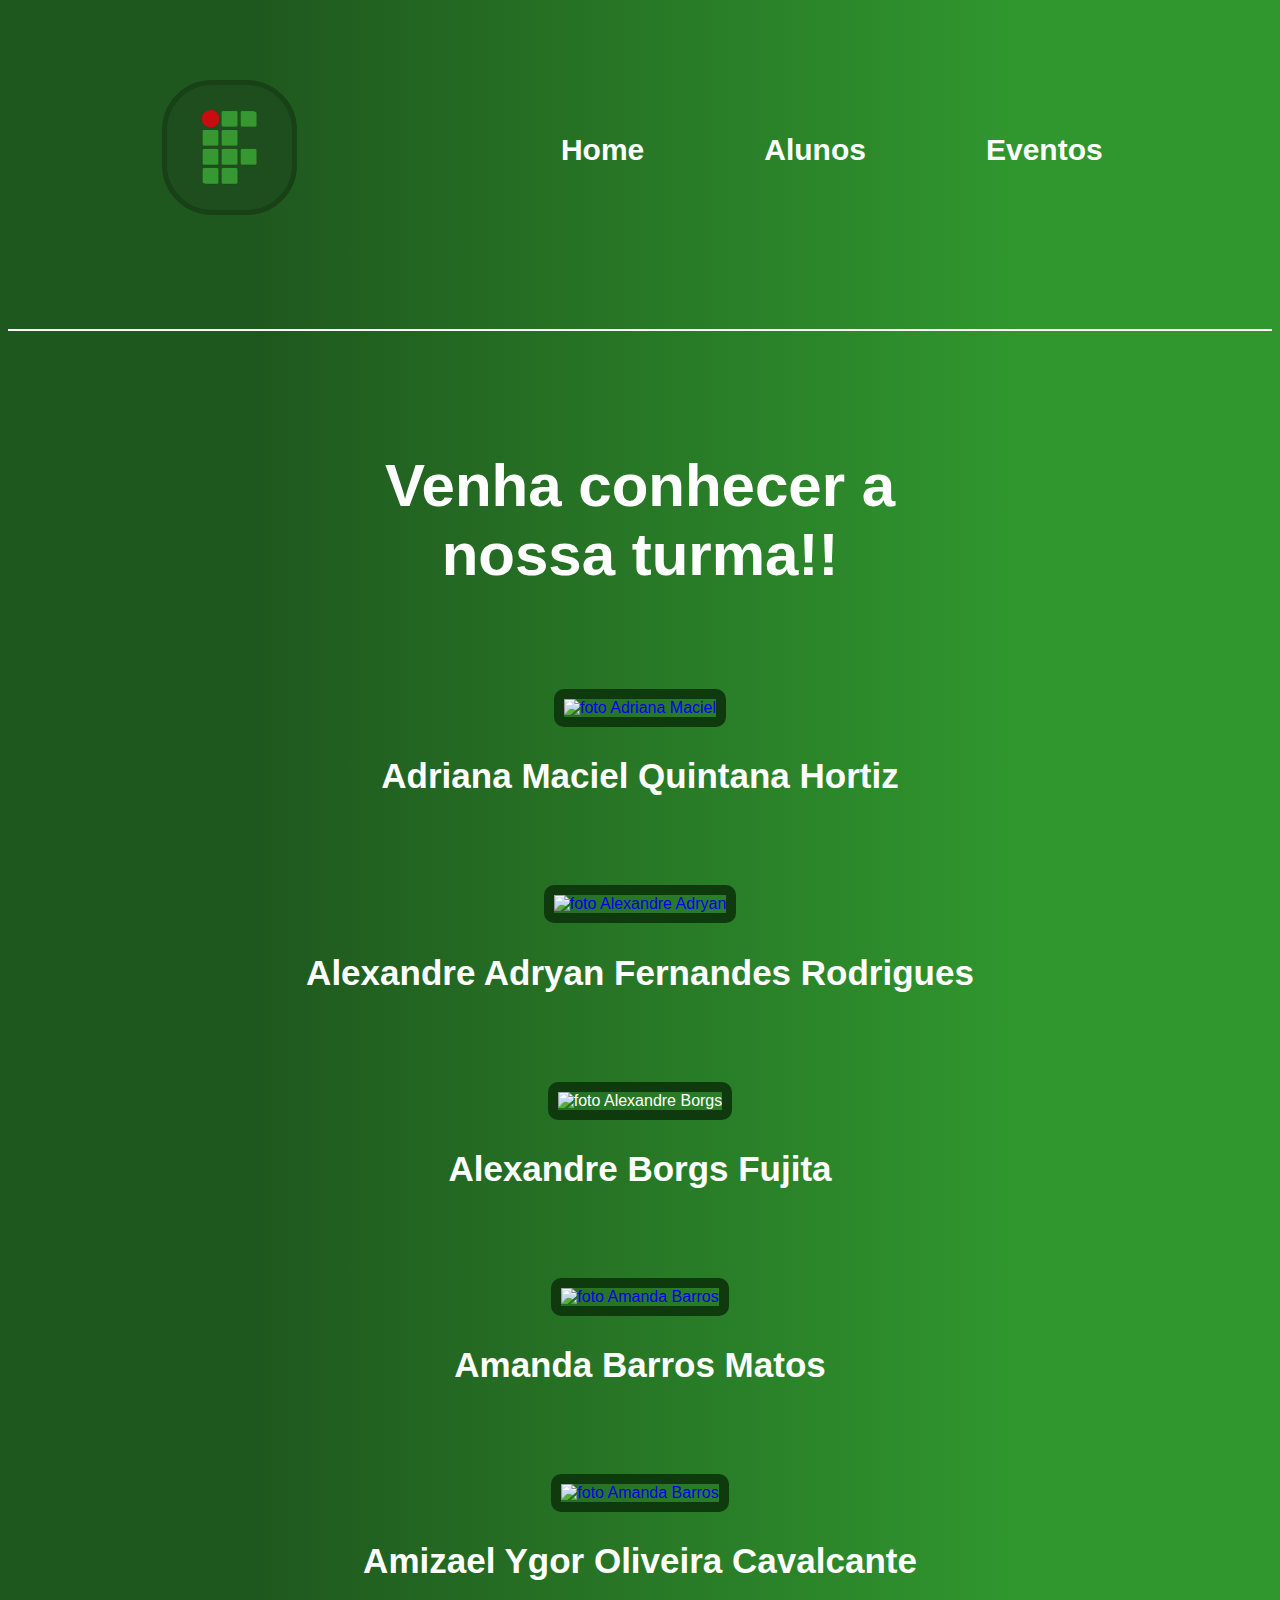
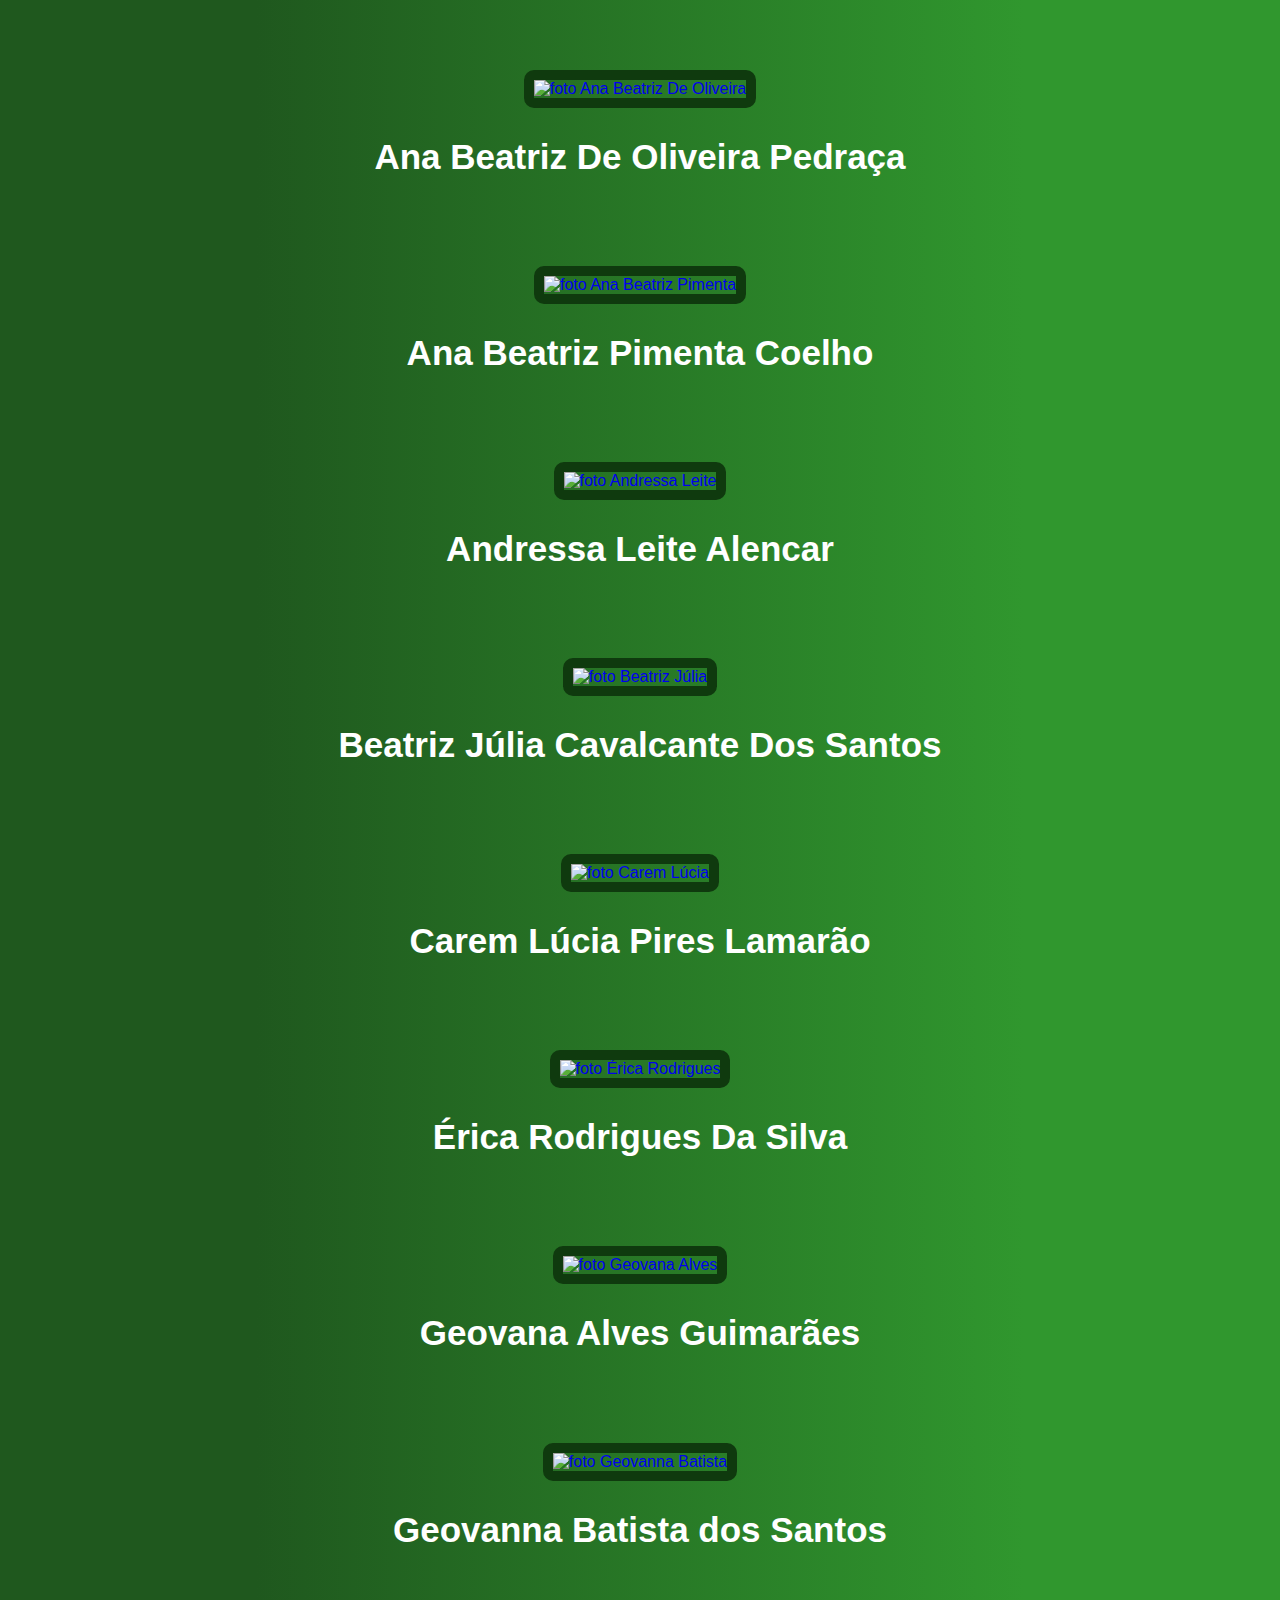
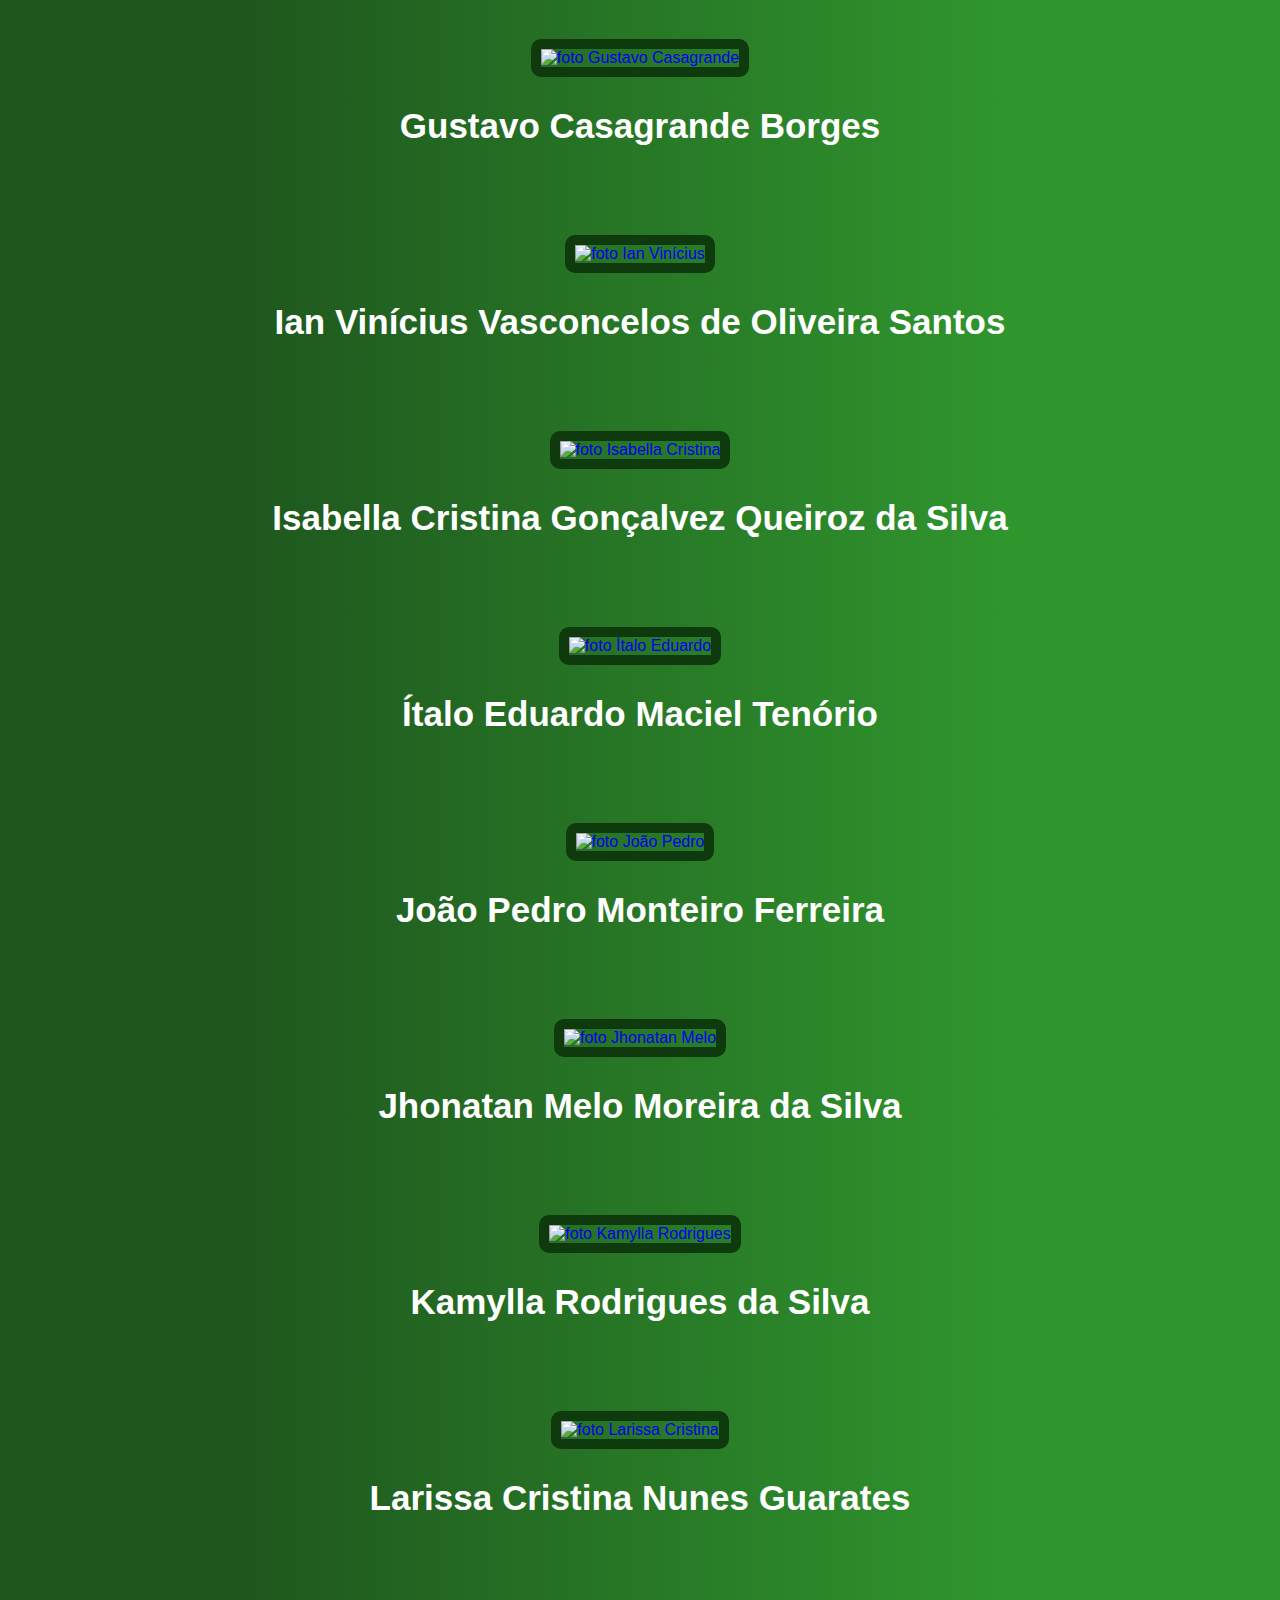
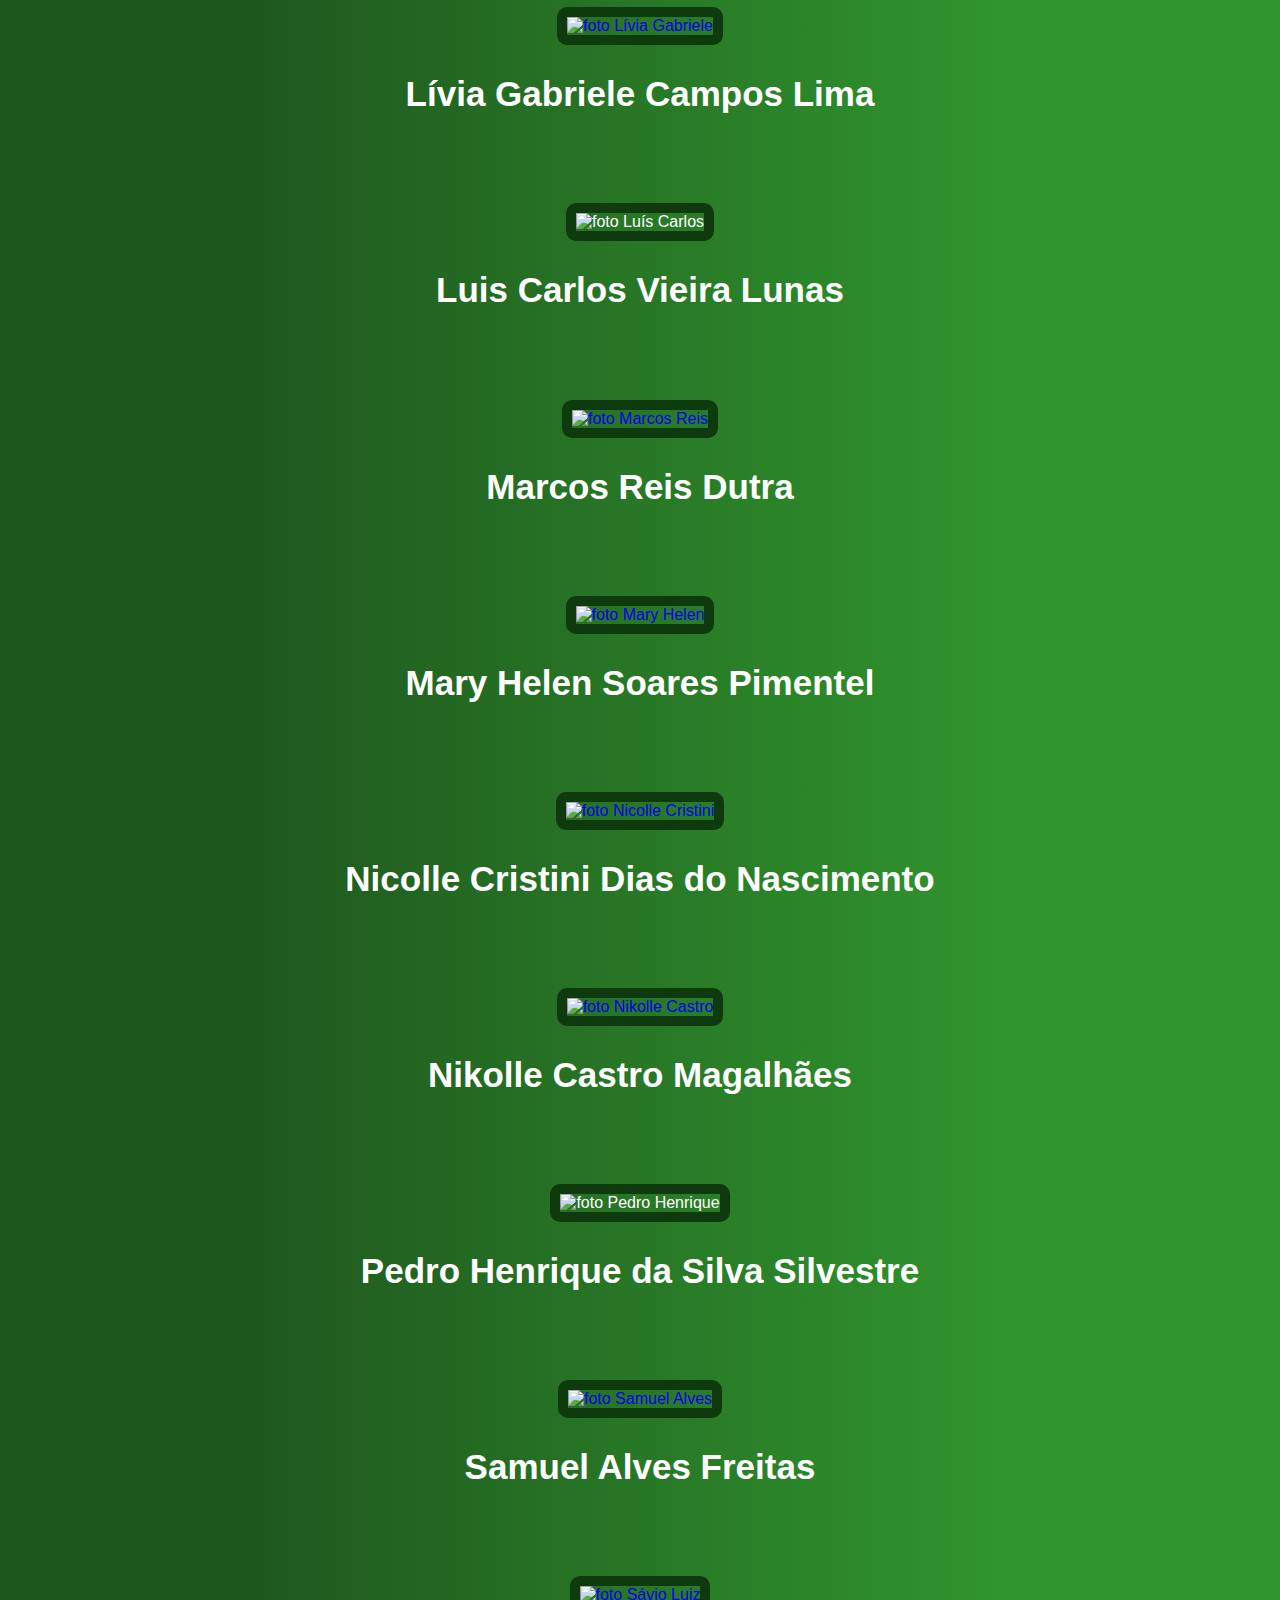
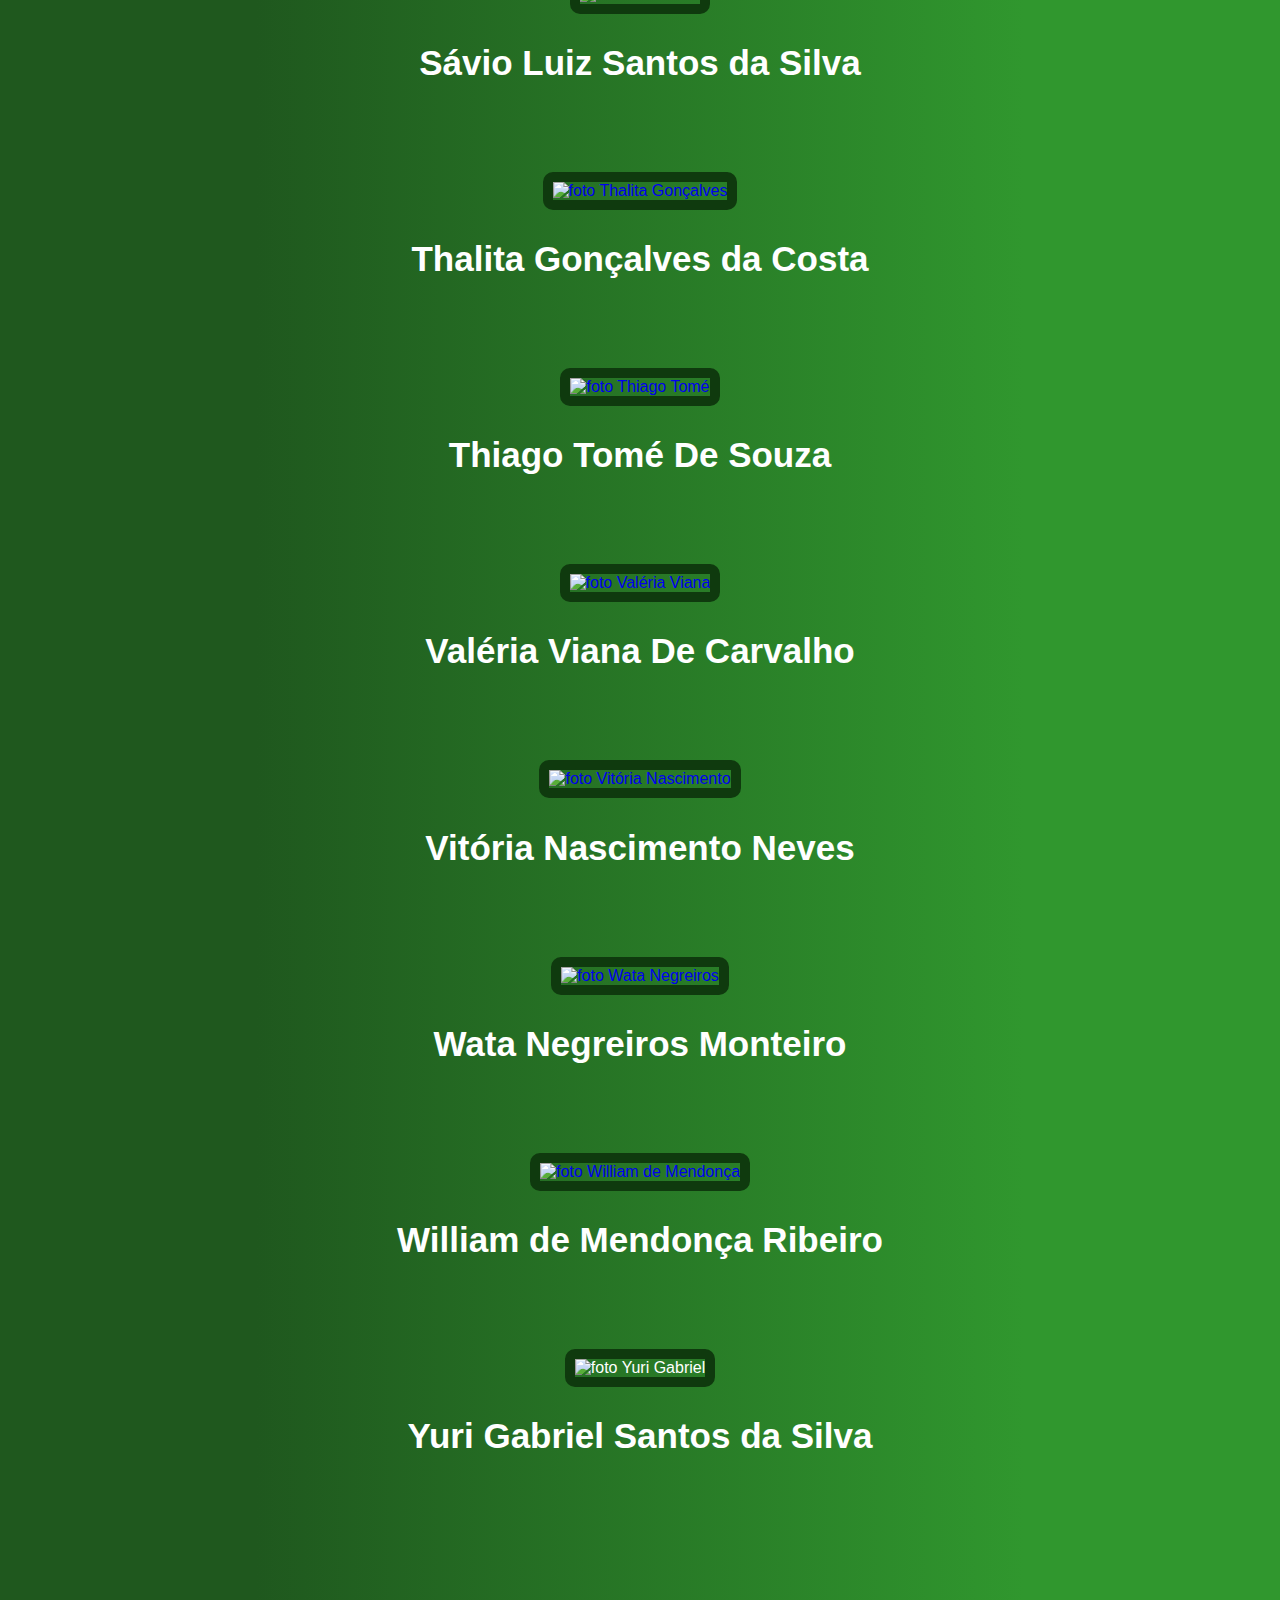
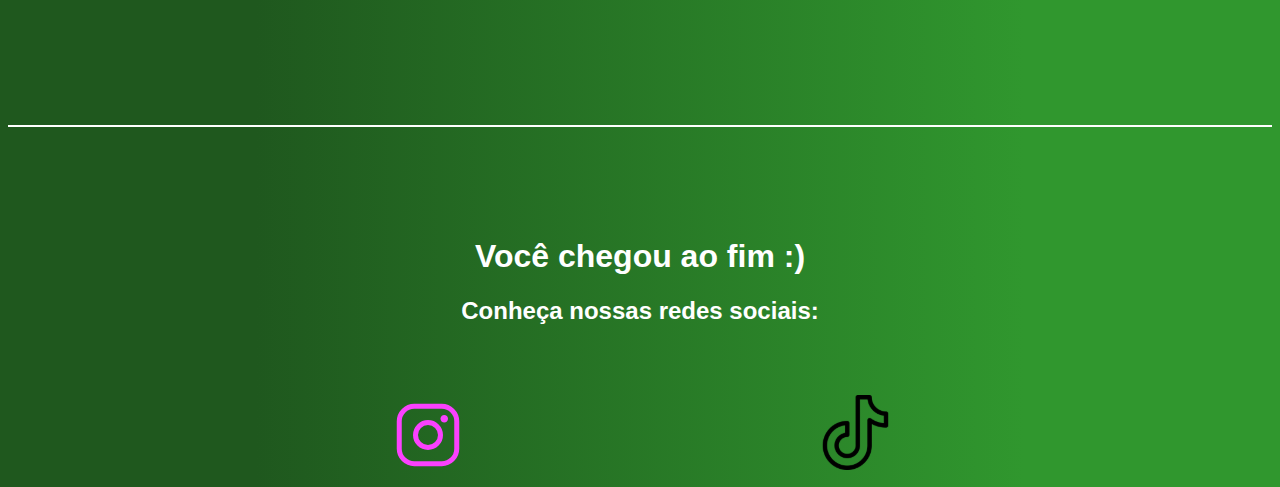
==== pages/alunos/indexAlunos.html @ fbf47bd4 "Alterado localização dos arquivos dos eventos" ====
<!DOCTYPE html>
<html lang="pt-BR">
<head>
    <meta charset="UTF-8">
    <meta name="viewport" content="width=device-width, initial-scale=1.0">
    <meta name="description" content="Sala de informática vespertino, criada em 2021">
    <title>2021 - INFORMÁTICA VESPERTINO</title>
    <link rel="stylesheet" type="text/css" href="styleAlunos.css">
</head>
<body>

<!-- C A B E Ç A L H O -->
<header class="cabecalho">
    <a href="../../index.html"> <img class="cabecalho-imagem" src="./ifrologo.svg" alt="IFRO logo"> </a>

    <nav class="cabecalho-menu">
        <a class="cabecalho-menu-item" href="../../index.html">Home</a>
        <a class="cabecalho-menu-item" href="indexAlunos.html">Alunos</a>
        <a class="cabecalho-menu-item" href="../eventos/indexEventos.html">Eventos</a>
    </nav>
</header>

<!-- C O N T E Ú D O   -->
<main class="conteudo">
    <h1 class="conteudo-titulo">Venha conhecer a<br>nossa turma!!</h1>

    <section class="conteudo-alunos">
        <!-- ADRIANA -->
        <div class="conteudo-pessoas">
            <a href="https://www.instagram.com/adriana.maciel__/" target="_blank">
                <img class="conteudo-pessoas-foto" src="https://pps.whatsapp.net/v/t61.24694-24/302581265_124108187056746_438074132429720348_n.jpg?ccb=11-4&oh=01_AVyW19W7RVUiL4VSdI5zCADUBEAph8QJ5CAD-jfyoTj64Q&oe=63357DC2" alt="foto Adriana Maciel">
            </a>
            <h2 class="conteudo-pessoas-nome">Adriana Maciel Quintana Hortiz</h2>
        </div>
        <!-- ADRYAN -->
        <div class="conteudo-pessoas">
            <a href="https://www.instagram.com/aquarynx/" target="_blank">
                <img class="conteudo-pessoas-foto" src="https://pps.whatsapp.net/v/t61.24694-24/289998438_178373941235230_4603224355822567530_n.jpg?ccb=11-4&oh=01_AVxcs7IcFV6an98tbeZlyU8rB-egpuUx9YN-RYEwYeZHCw&oe=6334B846" alt="foto Alexandre Adryan">
            </a>
            <h2 class="conteudo-pessoas-nome">Alexandre Adryan Fernandes Rodrigues</h2>
        </div>
        <!-- ALEXANDRE -->
        <div class="conteudo-pessoas">
            <img class="conteudo-pessoas-foto" src="https://th.bing.com/th/id/R.d6cc5681b275a8f9afc6de9153e48ff6?rik=8BBCT0WxUlkzOQ&riu=http%3a%2f%2fin03.hostcontrol.com%2fresources%2f0bc96a6dd6bb4a%2f472cec2299.JPEG&ehk=ubuoP3xpEoXeEJIMElkAkcbZRZkczfIXvM4GaV4hJjo%3d&risl=&pid=ImgRaw&r=0" alt="foto Alexandre Borgs">
            <h2 class="conteudo-pessoas-nome">Alexandre Borgs Fujita</h2>
        </div>
        <!-- AMANDA -->
        <div class="conteudo-pessoas">
            <a href="https://www.instagram.com/amandamatosb/" target="_blank">
                <img class="conteudo-pessoas-foto" src="https://th.bing.com/th/id/R.d6cc5681b275a8f9afc6de9153e48ff6?rik=8BBCT0WxUlkzOQ&riu=http%3a%2f%2fin03.hostcontrol.com%2fresources%2f0bc96a6dd6bb4a%2f472cec2299.JPEG&ehk=ubuoP3xpEoXeEJIMElkAkcbZRZkczfIXvM4GaV4hJjo%3d&risl=&pid=ImgRaw&r=0" alt="foto Amanda Barros">
            </a>
            <h2 class="conteudo-pessoas-nome">Amanda Barros Matos</h2>
        </div>
        <!-- AMIZAEL -->
        <div class="conteudo-pessoas">
            <a href="https://www.instagram.com/amizael_ygor/" target="_blank">
                <img class="conteudo-pessoas-foto" src="https://pps.whatsapp.net/v/t61.24694-24/300058955_1257473195088782_1829130351041637567_n.jpg?ccb=11-4&oh=01_AVzy5KOtLXLOoOtjmJsabHz1M-PP9rQJp5h_8MLUrzI5sQ&oe=63346B8B" alt="foto Amanda Barros">
            </a>
            <h2 class="conteudo-pessoas-nome">Amizael Ygor Oliveira Cavalcante</h2>
        </div>
        <!-- BEATRIZ OLIVEIRA -->
        <div class="conteudo-pessoas">
            <a href="https://www.instagram.com/beanna15/" target="_blank">
                <img class="conteudo-pessoas-foto" src="https://pps.whatsapp.net/v/t61.24694-24/299125666_2891740687794467_5998349152931066704_n.jpg?ccb=11-4&oh=01_AVwQOlkNeRNcs7wlJF4vQoeELsz-MWhgCM2UGuImneRqYg&oe=63353483" alt="foto Ana Beatriz De Oliveira">
            </a>
            <h2 class="conteudo-pessoas-nome">Ana Beatriz De Oliveira Pedraça</h2>
        </div>
        <!-- BEATRIZ PIMENTA -->
        <div class="conteudo-pessoas">
            <a href="https://www.instagram.com/bia_pimenta12/" target="_blank">
                <img class="conteudo-pessoas-foto" src="https://pps.whatsapp.net/v/t61.24694-24/302692762_3313885362220825_7745616775563718050_n.jpg?ccb=11-4&oh=01_AVy1lwUf1MmPQs1gFVX0q0J6e5KK-Y3l_6VgGqU9U9FOGg&oe=6334DD8B" alt="foto Ana Beatriz Pimenta">
            </a>
            <h2 class="conteudo-pessoas-nome">Ana Beatriz Pimenta Coelho</h2>
        </div>
        <!-- ANDRESSA -->
        <div class="conteudo-pessoas">
            <a href="https://www.instagram.com/drealencarl/" target="">
                <img class="conteudo-pessoas-foto" src="https://pps.whatsapp.net/v/t61.24694-24/301450695_3337910213108806_1938763629320080231_n.jpg?ccb=11-4&oh=01_AVx_WLNusq-bHNPay9tdbtZD5zz5TqRxQukDrYb80oOxLw&oe=6334A778" alt="foto Andressa Leite">
            </a>
            <h2 class="conteudo-pessoas-nome">Andressa Leite Alencar</h2>
        </div>
        <!-- BEATRIZ JÚLIA -->
        <div class="conteudo-pessoas">
            <a href="https://www.instagram.com/beare_02/" target="">
                <img class="conteudo-pessoas-foto" src="https://pps.whatsapp.net/v/t61.24694-24/305776360_1312718569536651_6444338799354605564_n.jpg?ccb=11-4&oh=01_AVwxwFh8wCGyP7rv_C20KydUhX9SyLE0BgX2vPkDQ8TV_g&oe=633627CB" alt="foto Beatriz Júlia">
            </a>
            <h2 class="conteudo-pessoas-nome">Beatriz Júlia Cavalcante Dos Santos</h2>
        </div>
        <!-- CAREM -->
        <div class="conteudo-pessoas">
            <a href="https://www.instagram.com/carem_lamarao/" target="_blank">
                <img class="conteudo-pessoas-foto" src="https://pps.whatsapp.net/v/t61.24694-24/299498948_450102970465367_396620052956571795_n.jpg?ccb=11-4&oh=01_AVxo2WyzjmrbdrIVLFaR3F-IJQonRxCFD0KpYyAGLL6gkA&oe=6334E508" alt="foto Carem Lúcia">
            </a>
            <h2 class="conteudo-pessoas-nome">Carem Lúcia Pires Lamarão</h2>
        </div>
        <!-- ÉRICA -->
        <div class="conteudo-pessoas">
            <a href="https://www.instagram.com/erica_silvaax/" target="_blank">
                <img class="conteudo-pessoas-foto" src="https://pps.whatsapp.net/v/t61.24694-24/299520247_570870364814764_4852818714907146821_n.jpg?ccb=11-4&oh=01_AVyN9yjY7ZzLleqF6H1NS37wMy_6_8pzAnGq_IyW0XDnEQ&oe=6334C6CF" alt="foto Érica Rodrigues">
            </a>
            <h2 class="conteudo-pessoas-nome">Érica Rodrigues Da Silva</h2>
        </div>
        <!-- GEOVANA -->
        <div class="conteudo-pessoas">
            <a href="https://www.instagram.com/geovanaguim/" target="_blank">
                <img class="conteudo-pessoas-foto" src="https://th.bing.com/th/id/R.d6cc5681b275a8f9afc6de9153e48ff6?rik=8BBCT0WxUlkzOQ&riu=http%3a%2f%2fin03.hostcontrol.com%2fresources%2f0bc96a6dd6bb4a%2f472cec2299.JPEG&ehk=ubuoP3xpEoXeEJIMElkAkcbZRZkczfIXvM4GaV4hJjo%3d&risl=&pid=ImgRaw&r=0" alt="foto Geovana Alves">
            </a>
            <h2 class="conteudo-pessoas-nome">Geovana Alves Guimarães</h2>
        </div>
        <!-- GEOVANNA -->
        <div class="conteudo-pessoas">
            <a href="https://www.instagram.com/gehbatis/" target="_blank">
                <img class="conteudo-pessoas-foto" src="https://pps.whatsapp.net/v/t61.24694-24/300641379_2874581742846719_6304290590138107092_n.jpg?ccb=11-4&oh=01_AVyBZ866LTpEOfFZ_fpF9G3DOs8-1Go1Jzd2XzXmgogBdw&oe=63379D09" alt="foto Geovanna Batista">
            </a>
            <h2 class="conteudo-pessoas-nome">Geovanna Batista dos Santos</h2>
        </div>
        <!-- GUSTAVO -->
        <div class="conteudo-pessoas">
            <a href="https://www.instagram.com/borges_gustavo21/" target="_blank">
                <img class="conteudo-pessoas-foto" src="https://pps.whatsapp.net/v/t61.24694-24/304867013_419599080304104_6533069778515115153_n.jpg?ccb=11-4&oh=01_AVzK6dI3rgjqbQrJ6luiaWXaG9RJFsCGB4NArpkm2QtXeQ&oe=6337E6A6" alt="foto Gustavo Casagrande">
            </a>
            <h2 class="conteudo-pessoas-nome">Gustavo Casagrande Borges</h2>
        </div>
        <!-- IAN  -->
        <div class="conteudo-pessoas">
            <a href="https://www.instagram.com/uianviniciuz/" target="_blank">
                <img class="conteudo-pessoas-foto" src="https://pps.whatsapp.net/v/t61.24694-24/298825808_629823015229058_6023999459438477452_n.jpg?ccb=11-4&oh=01_AVxa00TtjN34CYwZEfffSB4kLhNnB6eGjT4NbuM2ayVkTA&oe=6338A034" alt="foto Ian Vinícius">
            </a>
            <h2 class="conteudo-pessoas-nome">Ian Vinícius Vasconcelos de Oliveira Santos</h2>
        </div>
        <!-- ISABELLA -->
        <div class="conteudo-pessoas">
            <a href="https://www.instagram.com/isa_bug__/" target="_blank">
                <img class="conteudo-pessoas-foto" src="https://pps.whatsapp.net/v/t61.24694-24/239622661_5143977249049737_7836345132016091825_n.jpg?ccb=11-4&oh=01_AVyHiQLSCtA9qF_AzQYW6f_cU6dTiZkOo4qXNXnP0ltf9g&oe=633599EE" alt="foto Isabella Cristina">
            </a>
            <h2 class="conteudo-pessoas-nome">Isabella Cristina Gonçalvez Queiroz da Silva</h2>
        </div>
        <!-- ÍTALO -->
        <div class="conteudo-pessoas">
            <a href="https://www.instagram.com/eueduardomaciel/" target="_blank">
                <img class="conteudo-pessoas-foto" src="https://pps.whatsapp.net/v/t61.24694-24/299498949_2279108402256201_5425494518735143968_n.jpg?ccb=11-4&oh=01_AVw6MHT18lTs0xQK8XDmvq3MoXQqmqHUDGeZV_jUY7bhyw&oe=633731F9" alt="foto Ítalo Eduardo">
            </a>
            <h2 class="conteudo-pessoas-nome">Ítalo Eduardo Maciel Tenório</h2>
        </div>
        <!-- JOÃO  -->
        <div class="conteudo-pessoas">
            <a href="https://www.instagram.com/jp17072005/" target="_blank">
                <img class="conteudo-pessoas-foto" src="https://pps.whatsapp.net/v/t61.24694-24/301220386_7886338644773832_7381529744685193140_n.jpg?ccb=11-4&oh=01_AVyt8A0nYgNIKf1SA2JWUY81KWZj7QhV8nZSLZqE6N-stA&oe=633883BC" alt="foto João Pedro">
            </a>
            <h2 class="conteudo-pessoas-nome">João Pedro Monteiro Ferreira</h2>
        </div>
        <!-- JHONATAN  -->
        <div class="conteudo-pessoas">
            <a href="https://www.instagram.com/jh_jonathan236/" target="_blank">
                <img class="conteudo-pessoas-foto" src="https://pps.whatsapp.net/v/t61.24694-24/254393804_1450374468782640_4809612837315388071_n.jpg?ccb=11-4&oh=01_AVz-KpGZwL-5-iy8KEJ4iQUPifiVdDpUgXNqgHMEIBqEbw&oe=63362B28" alt="foto Jhonatan Melo">
            </a>
            <h2 class="conteudo-pessoas-nome">Jhonatan Melo Moreira da Silva</h2>
        </div>
        <!-- KAMYLLA -->
        <div class="conteudo-pessoas">
            <a href="https://www.instagram.com/kamrodrii/" target="_blank">
                <img class="conteudo-pessoas-foto" src="https://th.bing.com/th/id/R.d6cc5681b275a8f9afc6de9153e48ff6?rik=8BBCT0WxUlkzOQ&riu=http%3a%2f%2fin03.hostcontrol.com%2fresources%2f0bc96a6dd6bb4a%2f472cec2299.JPEG&ehk=ubuoP3xpEoXeEJIMElkAkcbZRZkczfIXvM4GaV4hJjo%3d&risl=&pid=ImgRaw&r=0" alt="foto Kamylla Rodrigues">
            </a>
            <h2 class="conteudo-pessoas-nome">Kamylla Rodrigues da Silva</h2>
        </div>
        <!-- LARISSA -->
        <div class="conteudo-pessoas">
            <a href="https://www.instagram.com/larissa_guarates/" target="_blank">
                <img class="conteudo-pessoas-foto" src="https://pps.whatsapp.net/v/t61.24694-24/302201875_469215315222633_8220681585800726991_n.jpg?ccb=11-4&oh=01_AVwIXOUivGXMgBWu3YXxI3afVZLQcaYeXfitcUK3D08ZLw&oe=6337F586" alt="foto Larissa Cristina">
            </a>
            <h2 class="conteudo-pessoas-nome">Larissa Cristina Nunes Guarates
            </h2>
        </div>
        <!-- LÍVIA -->
        <div class="conteudo-pessoas">
            <a href="https://www.instagram.com/jlivij_/" target="_blank">
                <img class="conteudo-pessoas-foto" src="https://pps.whatsapp.net/v/t61.24694-24/298147231_1120909652155703_7985257268730285501_n.jpg?ccb=11-4&oh=01_AVzekqkWOlkLshSs5FFnisuelfXUhMEw9XhSyXWWTGU_Dw&oe=6337C78C" alt="foto Lívia Gabriele">
            </a>
            <h2 class="conteudo-pessoas-nome">Lívia Gabriele Campos Lima</h2>
        </div>

        <!-- LUIS -->
        <div class="conteudo-pessoas">
            <img class="conteudo-pessoas-foto" src="https://pps.whatsapp.net/v/t61.24694-24/268172301_663302274722527_1188575972409225109_n.jpg?ccb=11-4&oh=01_AVxNrDzNhvU2V1er4uLP26k-bIgxnwjYdld9cotDkApwcg&oe=63355C3C" alt="foto Luís Carlos">
            <h2 class="conteudo-pessoas-nome">Luis Carlos Vieira Lunas</h2>
        </div>
        <!-- MARQUEBA -->
        <div class="conteudo-pessoas">
            <a href="https://www.instagram.com/marqueba_news/" target="_blank">
                <img class="conteudo-pessoas-foto" src="https://pps.whatsapp.net/v/t61.24694-24/300911829_788069475853522_268302631277775045_n.jpg?ccb=11-4&oh=01_AVym-JLB6kf0pk4OCOzlj3aTg7PuNiLbSU4arQ7jhJVppA&oe=6337ED30" alt="foto Marcos Reis">
            </a>
            <h2 class="conteudo-pessoas-nome">Marcos Reis Dutra</h2>
        </div>
        <!-- MARY HELEN -->
        <div class="conteudo-pessoas">
            <a href="https://www.instagram.com/uadauauu/" target="_blank">
                <img class="conteudo-pessoas-foto" src="https://pps.whatsapp.net/v/t61.24694-24/305823278_837427657620025_4360145574092907105_n.jpg?ccb=11-4&oh=01_AVyK9FSnyWqMx-T7hhABzD1Ls7894sh8sJAkq8RzT3_FAA&oe=6334A85F" alt="foto Mary Helen">
            </a>
            <h2 class="conteudo-pessoas-nome">Mary Helen Soares Pimentel</h2>
        </div>
        <!-- NICOLLE -->
        <div class="conteudo-pessoas">
            <a href="https://www.instagram.com/nicolle_dias13/" target="_blank">
                <img class="conteudo-pessoas-foto" src="https://pps.whatsapp.net/v/t61.24694-24/295002939_5223740241034831_5402277642399459632_n.jpg?ccb=11-4&oh=01_AVzzSBx48K4UEmd3LO2M8l6i7fjA7-G1WGh9InpENJKozg&oe=63364502" alt="foto Nicolle Cristini">
            </a>
            <h2 class="conteudo-pessoas-nome">Nicolle Cristini Dias do Nascimento</h2>
        </div>
        <!-- NIKOLLE -->
        <div class="conteudo-pessoas">
            <a href="https://www.instagram.com/castronikie/" target="_blank"> <img class="conteudo-pessoas-foto" src="https://th.bing.com/th/id/R.d6cc5681b275a8f9afc6de9153e48ff6?rik=8BBCT0WxUlkzOQ&riu=http%3a%2f%2fin03.hostcontrol.com%2fresources%2f0bc96a6dd6bb4a%2f472cec2299.JPEG&ehk=ubuoP3xpEoXeEJIMElkAkcbZRZkczfIXvM4GaV4hJjo%3d&risl=&pid=ImgRaw&r=0" alt="foto Nikolle Castro">
            </a>
            <h2 class="conteudo-pessoas-nome">Nikolle Castro Magalhães</h2>
        </div>
        <!-- PEDRO -->
        <div class="conteudo-pessoas">
            <img class="conteudo-pessoas-foto" src="https://pps.whatsapp.net/v/t61.24694-24/157909727_146531307422508_7443389848114561327_n.jpg?ccb=11-4&oh=01_AVznsNOQ0gVewiiTyrOl-rc5jPuxfw5rHhgOKuJSmBtKQg&oe=63371E72" alt="foto Pedro Henrique">
            <h2 class="conteudo-pessoas-nome">Pedro Henrique da Silva Silvestre</h2>
        </div>
        <!-- SAMUEL -->
        <div class="conteudo-pessoas">
            <a href="https://www.instagram.com/muelxt/" target="_blank">
                <img class="conteudo-pessoas-foto" src="https://pps.whatsapp.net/v/t61.24694-24/267808257_3208434719370276_9012670234750630160_n.jpg?ccb=11-4&oh=01_AVy9I9GviJ12zXv5b1hsGF3M_URrXA3Vc82pQujBFhTTRQ&oe=6337B7E2" alt="foto Samuel Alves">
            </a>
            <h2 class="conteudo-pessoas-nome">Samuel Alves Freitas</h2>
        </div>
        <!-- SÁVIO -->
        <div class="conteudo-pessoas">
            <a href="https://www.instagram.com/saviosantos65/" target="_blank">
                <img class="conteudo-pessoas-foto" src="https://pps.whatsapp.net/v/t61.24694-24/294714666_141885105186310_5925745585726105248_n.jpg?ccb=11-4&oh=01_AVx-9P-m_YGJK8Pfcwi6q_YuCXXKb1XzowHpau88afIoIA&oe=633559E9" alt="foto Sávio Luiz">
            </a>
            <h2 class="conteudo-pessoas-nome">Sávio Luiz Santos da Silva</h2>
        </div>
        <!-- THALITA -->
        <div class="conteudo-pessoas">
            <a href="https://www.instagram.com/balydinha/" target="_blank">
                <img class="conteudo-pessoas-foto" src="https://pps.whatsapp.net/v/t61.24694-24/302165968_564797685397658_1698623869558572915_n.jpg?ccb=11-4&oh=01_AVwtWGUS_oNbjVlx99_NoOXwmF489ftRr2eNcGCEGEaZIQ&oe=63374214" alt="foto Thalita Gonçalves">
            </a>
            <h2 class="conteudo-pessoas-nome">Thalita Gonçalves da Costa</h2>
        </div>
        <!-- THIAGO -->
        <div class="conteudo-pessoas">
            <a href="https://www.instagram.com/thiago__thom3/" target="_blank">
                <img class="conteudo-pessoas-foto" src="https://pps.whatsapp.net/v/t61.24694-24/149351289_1213142409448503_9171853008826022332_n.jpg?ccb=11-4&oh=01_AVzD2QhfNxOf73zYPhizJ256aF55X-jq9JzzdaRHsO4DEg&oe=63355725" alt="foto Thiago Tomé">
            </a>
            <h2 class="conteudo-pessoas-nome">Thiago Tomé De Souza</h2>
        </div>
        <!-- VALÉRIA -->
        <div class="conteudo-pessoas">
            <a href="https://www.instagram.com/valeriaax_c/" target="_blank">
                <img class="conteudo-pessoas-foto" src="https://pps.whatsapp.net/v/t61.24694-24/306094237_1056394005021247_6539459026401300841_n.jpg?ccb=11-4&oh=01_AVyAYJ0GtF8gVLAxvpi5W1JGJlZec0meNRPO3S_IcMukxg&oe=63387B1B" alt="foto Valéria Viana">
            </a>
            <h2 class="conteudo-pessoas-nome">Valéria Viana De Carvalho</h2>
        </div>
        <!-- VITÓRIA -->
        <div class="conteudo-pessoas">
            <a href="https://www.instagram.com/eu__vnz/" target="_blank">
                <img class="conteudo-pessoas-foto" src="https://pps.whatsapp.net/v/t61.24694-24/299985934_838583977132551_5823794082595050853_n.jpg?ccb=11-4&oh=01_AVzfy_VNsHMyPP1EeZ258SsI7dlPwxPMlt6Mc2kBbg9Fcw&oe=6336B36F" alt="foto Vitória Nascimento">
            </a>
            <h2 class="conteudo-pessoas-nome">Vitória Nascimento Neves</h2>
        </div>
        <!-- WATA -->
        <div class="conteudo-pessoas">
            <a href="https://www.instagram.com/wattanegreiros/" target="_blank">
                <img class="conteudo-pessoas-foto" src="https://th.bing.com/th/id/R.d6cc5681b275a8f9afc6de9153e48ff6?rik=8BBCT0WxUlkzOQ&riu=http%3a%2f%2fin03.hostcontrol.com%2fresources%2f0bc96a6dd6bb4a%2f472cec2299.JPEG&ehk=ubuoP3xpEoXeEJIMElkAkcbZRZkczfIXvM4GaV4hJjo%3d&risl=&pid=ImgRaw&r=0" alt="foto Wata Negreiros">
            </a>
            <h2 class="conteudo-pessoas-nome">Wata Negreiros Monteiro</h2>
        </div>
        <!-- WILL -->
        <div class="conteudo-pessoas">
            <a href="https://www.instagram.com/wllmxz/" target="_blank">
                <img class="conteudo-pessoas-foto" src="https://pps.whatsapp.net/v/t61.24694-24/306658604_162238259795905_7891614191590228163_n.jpg?ccb=11-4&oh=01_AVyCRMKowTwUnBw5R8FS0U2-bAajxvWV0epdbGAP655-9w&oe=6338AFAE" alt="foto William de Mendonça">
            </a>
            <h2 class="conteudo-pessoas-nome">William de Mendonça Ribeiro</h2>
        </div>
        <!-- YURI -->
        <div class="conteudo-pessoas">
            <img class="conteudo-pessoas-foto" src="https://th.bing.com/th/id/R.d6cc5681b275a8f9afc6de9153e48ff6?rik=8BBCT0WxUlkzOQ&riu=http%3a%2f%2fin03.hostcontrol.com%2fresources%2f0bc96a6dd6bb4a%2f472cec2299.JPEG&ehk=ubuoP3xpEoXeEJIMElkAkcbZRZkczfIXvM4GaV4hJjo%3d&risl=&pid=ImgRaw&r=0" alt="foto Yuri Gabriel">
            <h2 class="conteudo-pessoas-nome">Yuri Gabriel Santos da Silva</h2>
        </div>

    </section>

</main>

<!-- R O D A P É  -->
<footer class="rodape">
    <div class="rodape-escrito">
        <h1>Você chegou ao fim :)</h1>
        <h2>Conheça nossas redes sociais:</h2>
    </div>
    <div class="rodape-imagem">
        <a href="https://www.instagram.com/tec.informatica_vespertino/" target="__blank">
            <svg width="80" height="80" viewBox="0 0 80 80" fill="none" xmlns="http://www.w3.org/2000/svg">
                <path d="M40 52.5C46.9036 52.5 52.5 46.9036 52.5 40C52.5 33.0964 46.9036 27.5 40 27.5C33.0964 27.5 27.5 33.0964 27.5 40C27.5 46.9036 33.0964 52.5 40 52.5Z" stroke="#FA41FE" stroke-width="5" stroke-miterlimit="10"/>
                <path d="M53.75 11.25H26.25C17.9657 11.25 11.25 17.9657 11.25 26.25V53.75C11.25 62.0343 17.9657 68.75 26.25 68.75H53.75C62.0343 68.75 68.75 62.0343 68.75 53.75V26.25C68.75 17.9657 62.0343 11.25 53.75 11.25Z" stroke="#FA41FE" stroke-width="5" stroke-linecap="round" stroke-linejoin="round"/>
                <path d="M56.25 27.5C58.3211 27.5 60 25.8211 60 23.75C60 21.6789 58.3211 20 56.25 20C54.1789 20 52.5 21.6789 52.5 23.75C52.5 25.8211 54.1789 27.5 56.25 27.5Z" fill="#FA41FE"/>
            </svg>
        </a>
        <a href="https://vm.tiktok.com/ZMLr2tFe3/" target="__blank">

            <svg width="75" height="75" viewBox="0 0 75 75" fill="none" xmlns="http://www.w3.org/2000/svg" xmlns:xlink="http://www.w3.org/1999/xlink">
                <rect width="75" height="75" fill="url(#pattern0)"/>
                <defs>
                    <pattern id="pattern0" patternContentUnits="objectBoundingBox" width="1" height="1">
                        <use xlink:href="#image0_405_1848" transform="scale(0.00195312)"/>
                    </pattern>
                    <image id="image0_405_1848" width="512" height="512" xlink:href="[data-uri]"/>
                </defs>
            </svg>
        </a>
    </div>
</footer>

</body>
</html>
---- pages/alunos/styleAlunos.css ----
@media (max-width: 600px) {
    @import url('https://fonts.googleapis.com/css2? família=Nunito:wght@300;900&family=Righteous&family=Sarala:wght@400;700&display=swap');
    * {
        box-sizing: border-box;
        text-decoration: none;
    }

    body {
        background-image: linear-gradient(90deg, #1f581e 20%, #30972e 80%);
    }

    .cabecalho {
        text-align: center;
        margin-top: 50px;
    }
    .cabecalho-imagem {
        border: 5px solid #184118;
        border-radius: 50px;
        padding: 25px;
        background-color: #1e4d1e;
    }
    .cabecalho-menu {
        display: flex;
        justify-content: space-around;
        margin-top: 40px;
    }
    .cabecalho-menu-item {
        font-family: 'Nunito', sans-serif;
        color: #ffffff;
        font-size: 20px;
        font-weight: 600;
        padding: 15px;
        border-radius: 15px;
    }
    .cabecalho-menu-item:hover {
        background-color: #0f3a0e;
        color: #888888
    }
    .conteudo {
        color: #ffffff;
        text-align: center;
        margin-top: 70px;
        padding-top: 35px;
        border-top: 2px solid #ffffff;
        font-family: 'Nunito', sans-serif;
    }
    .conteudo-titulo {
        padding-bottom: 40px;
        font-size: 35px;
    }
    .conteudo-pessoas {
        padding-bottom: 35px;
    }
    .conteudo-pessoas-foto {
        width: 200px;
        height: 200px;
        border: 10px solid #0f3a0e;
        border-radius: 7px;
    }
    .conteudo-pessoas-nome {
        font-size: 24px;
        font-weight: 700;
        text-align: center;
        margin-left: 50px;
        margin-right: 50px;
    }


    .rodape {
        margin-top: 80px;
        padding-top: 30px;
        border-top: 2px solid #ffffff;
        font-family: 'Nunito', sans-serif;
        color: #ffffff;
        text-align: center;
    }
    .rodape-escrito-titulo {
        font-size: 30px;
        font-weight: 700;
    }
    .rodape-escrito-subtitulo {
        font-size: 25px;
        font-weight: 700;
        padding-top: 20px;
    }
    .rodape-imagem {
        margin-top: 30px;
        display: flex;
        justify-content: space-around;
    }
    .rodape-imagem-item {
        width: 60px;
        height: 60px;
    }

}
@media (min-width: 601px) {
    @import url('https://fonts.googleapis.com/css2? família=Nunito:wght@300;900&family=Righteous&family=Sarala:wght@400;700&display=swap');
    * {
        box-sizing: border-box;
        text-decoration: none;
    }

    body {
        background-image: linear-gradient(90deg, #1f581e 20%, #30972e 80%);
    }

    .cabecalho {
        display: flex;
        justify-content: space-around;
        align-items: center;
        margin-top: 50px;
    }
    .cabecalho-imagem {
        border: 5px solid #184118;
        border-radius: 50px;
        padding: 25px;
        background-color: #1e4d1e;
    }
    .cabecalho-menu {
        display: flex;
        gap: 30px;
    }
    .cabecalho-menu-item {
        color: #ffffff;
        font-size: 30px;
        font-family: 'Nunito', sans-serif;
        font-weight: 600;
        padding: 15px;
        border-radius: 15px;
    }
    .cabecalho-menu-item:hover {
        background-color: #0f3a0e;
        color: #888888
    }

    .conteudo {
        font-family: 'Nunito', sans-serif;
        margin-top: 80px;
        border-top: 2px solid #ffffff;
        padding-top: 40px;
        text-align: center;
        color: #ffffff
    }
    .conteudo-titulo {
        font-size: 50px;
        font-weight: 700px;
        padding-bottom: 45px;
    }
    .conteudo-pessoas {
        padding-bottom: 40px;
    }
    .conteudo-pessoas-foto {
        width: 300px;
        height: 300px;
        border: 10px solid #0f3a0e;
        border-radius: 8px;
    }
    .conteudo-pessoas-nome {
        font-size: 28px;
        font-weight: 700;
        text-align: center;
        margin-left: 175px;
        margin-right: 175px;
    }

    .rodape {
        margin-top: 80px;
        padding-top: 30px;
        border-top: 2px solid #ffffff;
        font-family: 'Nunito', sans-serif;
        color: #ffffff;
        text-align: center;
    }
    .rodape-escrito-titulo {
        font-size: 36px;
        font-weight: 700;
    }
    .rodape-escrito-subtitulo {
        font-size: 28px;
        font-weight: 700;
        padding-top: 20px;
    }
    .rodape-imagem {
        margin-top: 30px;
        display: flex;
        justify-content: space-around;
    }
    .rodape-imagem-item {
        width: 60px;
        height: 60px;
    }
}
@media (min-width: 1000px) {
    @import url('https://fonts.googleapis.com/css2? família=Nunito:wght@300;900&family=Righteous&family=Sarala:wght@400;700&display=swap');

    * {
        box-sizing: border-box;
        text-decoration: none;
    }

    body {
        background-image: linear-gradient(90deg, #1f581e 20%, #30972e 80%);
    }

    .cabecalho {
        display: flex;
        justify-content: space-around;
        flex-wrap: wrap;
        align-items: center;
        padding: 30px;
    }
    .cabecalho-imagem {
        border: 5px solid #184118;
        border-radius: 50px;
        padding: 25px;
        background-color: #1e4d1e;
    }
    .cabecalho-menu {
        display: flex;
        gap: 90px;
    }
    .cabecalho-menu-item {
        font-family: 'Nunito', sans-serif;
        color: #ffffff;
        font-size: 30px;
        font-weight: 800;
        padding: 15px;
        border-radius: 20px;
    }
    .cabecalho-menu-item:hover {
        background-color: #0f3a0e;
        color: #888888
    }

    .conteudo {
        margin-top: 80px;
        border-top: 2px solid #ffffff;
        padding-top: 80px;
        text-align: center;
        color: #ffffff;
        font-family: 'Nunito', sans-serif;
    }
    .conteudo-titulo {
        font-size: 60px;
        padding-bottom: 60px;
    }

    .conteudo-pessoas {
        padding-bottom: 60px;
    }
    .conteudo-pessoas-foto {
        width: 500px;
        height: 500px;
        border: 10px solid #0f3a0e;
        border-radius: 10px;
    }


    .conteudo-pessoas-nome {
        font-size: 35px;
        font-weight: 700;
        text-align: center;
        margin-left: 200px;
        margin-right: 200px;
    }

    .rodape {
        margin-top: 180px;
        border-top: 2px solid #ffffff;
        padding-top: 90px;
        text-align: center;
        color: #ffffff;
        font-family: 'Nunito', sans-serif;
    }
    .rodape-escrito-titulo {
        font-size: 50px;
        font-weight: 700;
    }
    .rodape-escrito-subtitulo {
        font-size: 40px;
        font-weight: 700;
        padding-top: 20px;
    }
    .rodape-imagem {
        margin-top: 70px;
        display: flex;
        justify-content: center;
        gap: 350px
    }
    .rodape-imagem-item {
        width: 80px;
        height: 80px;
    }
}
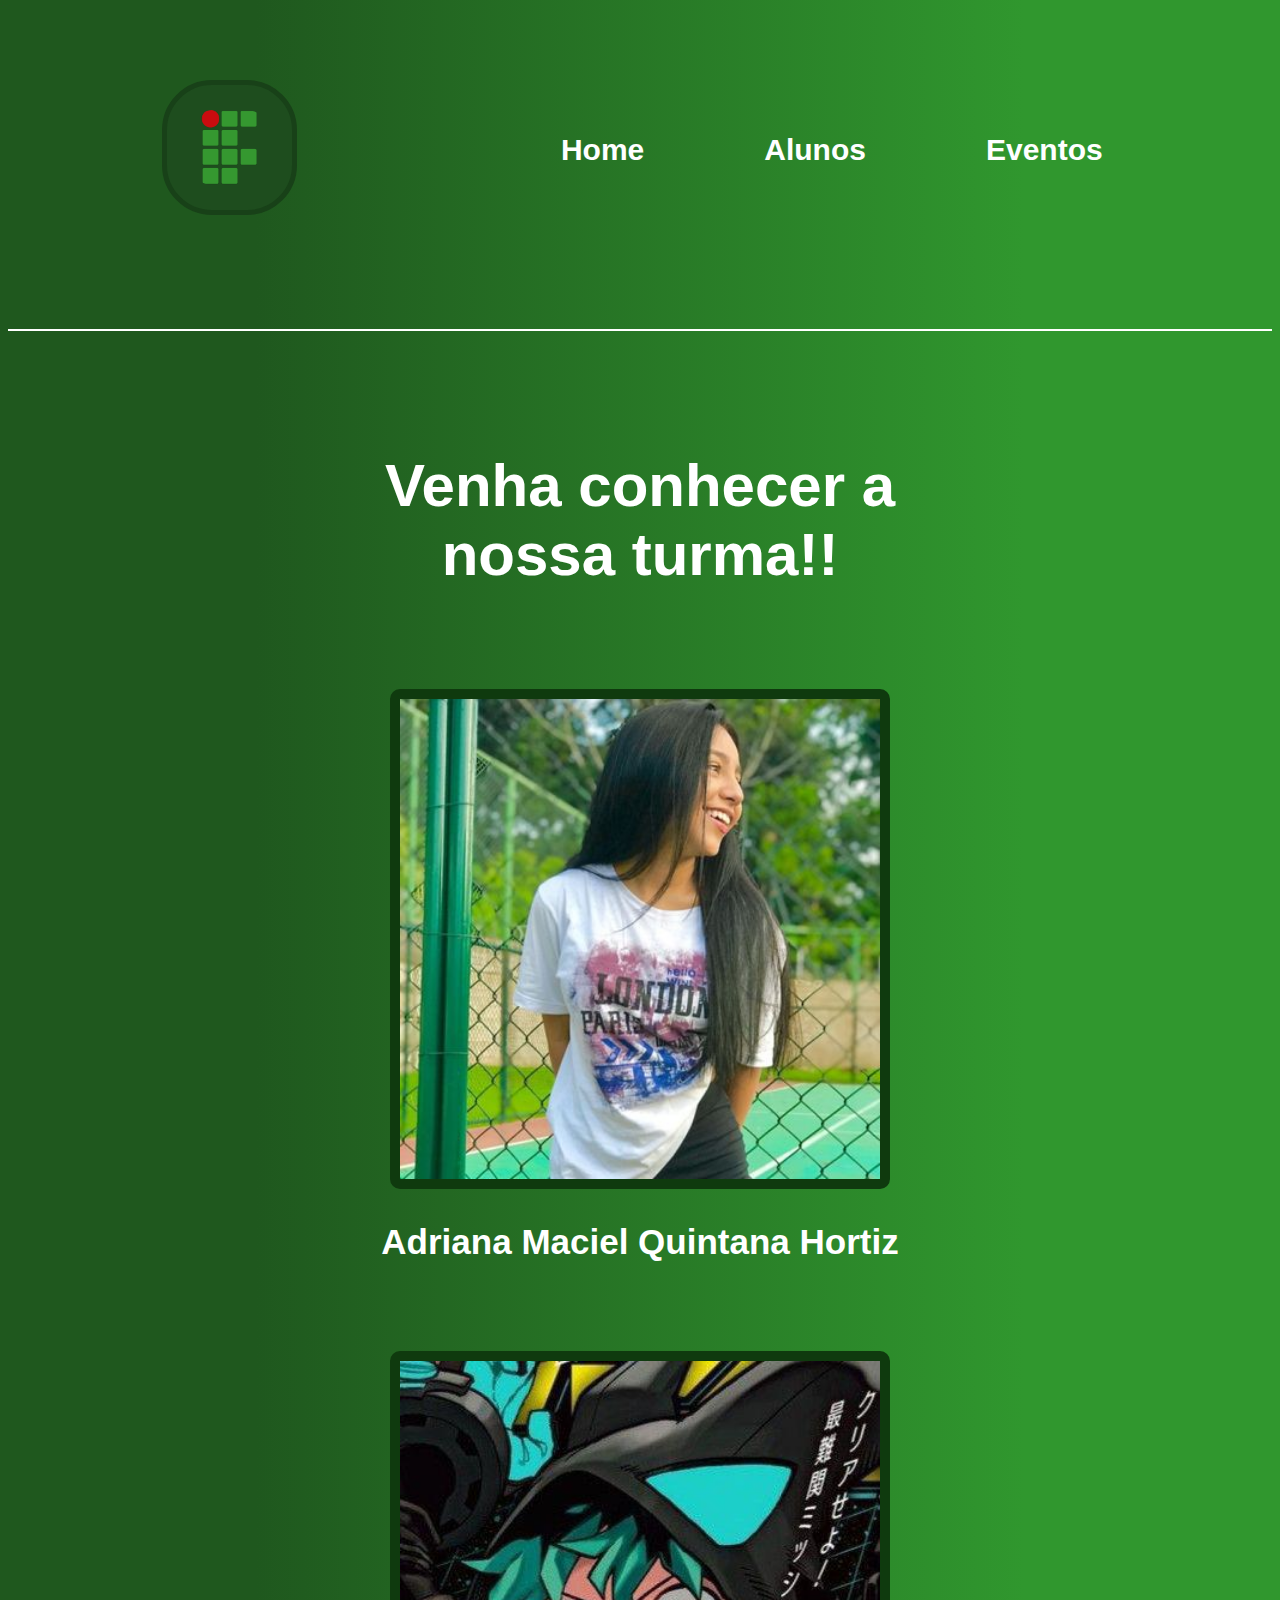
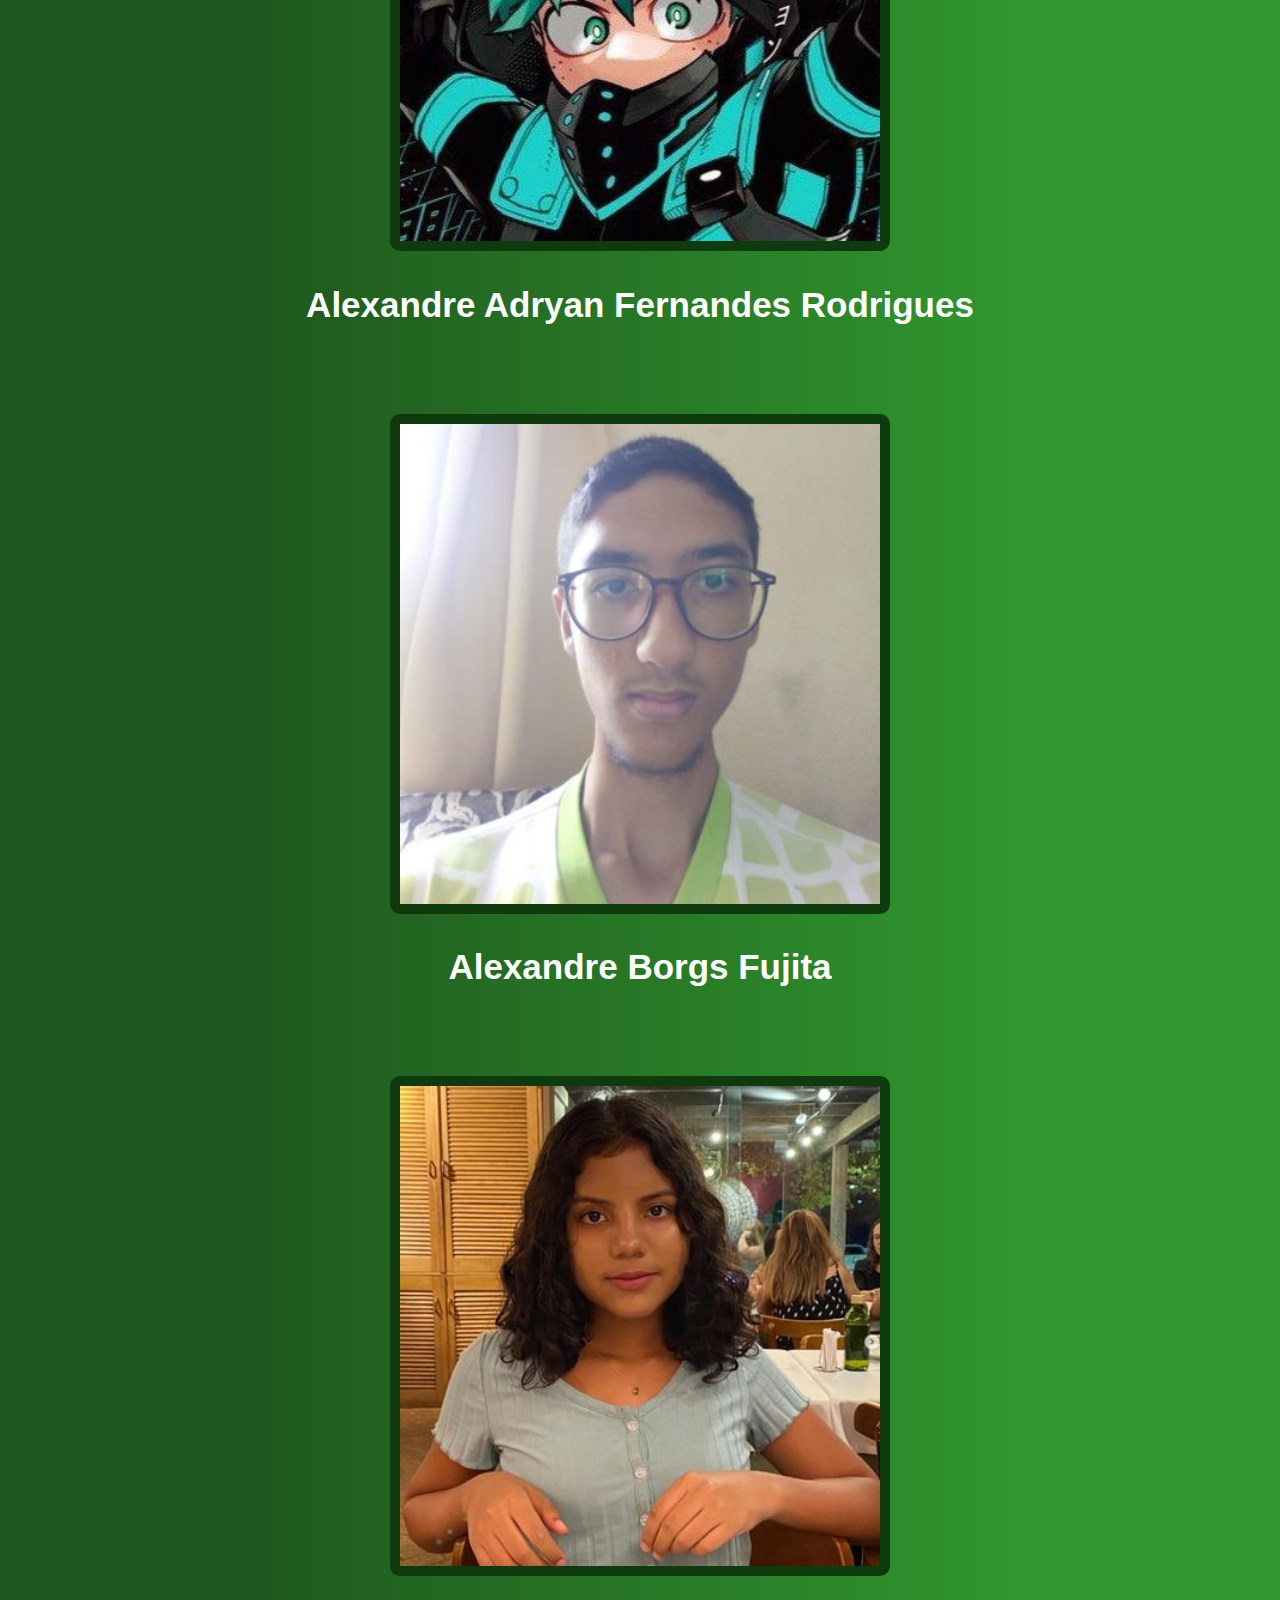
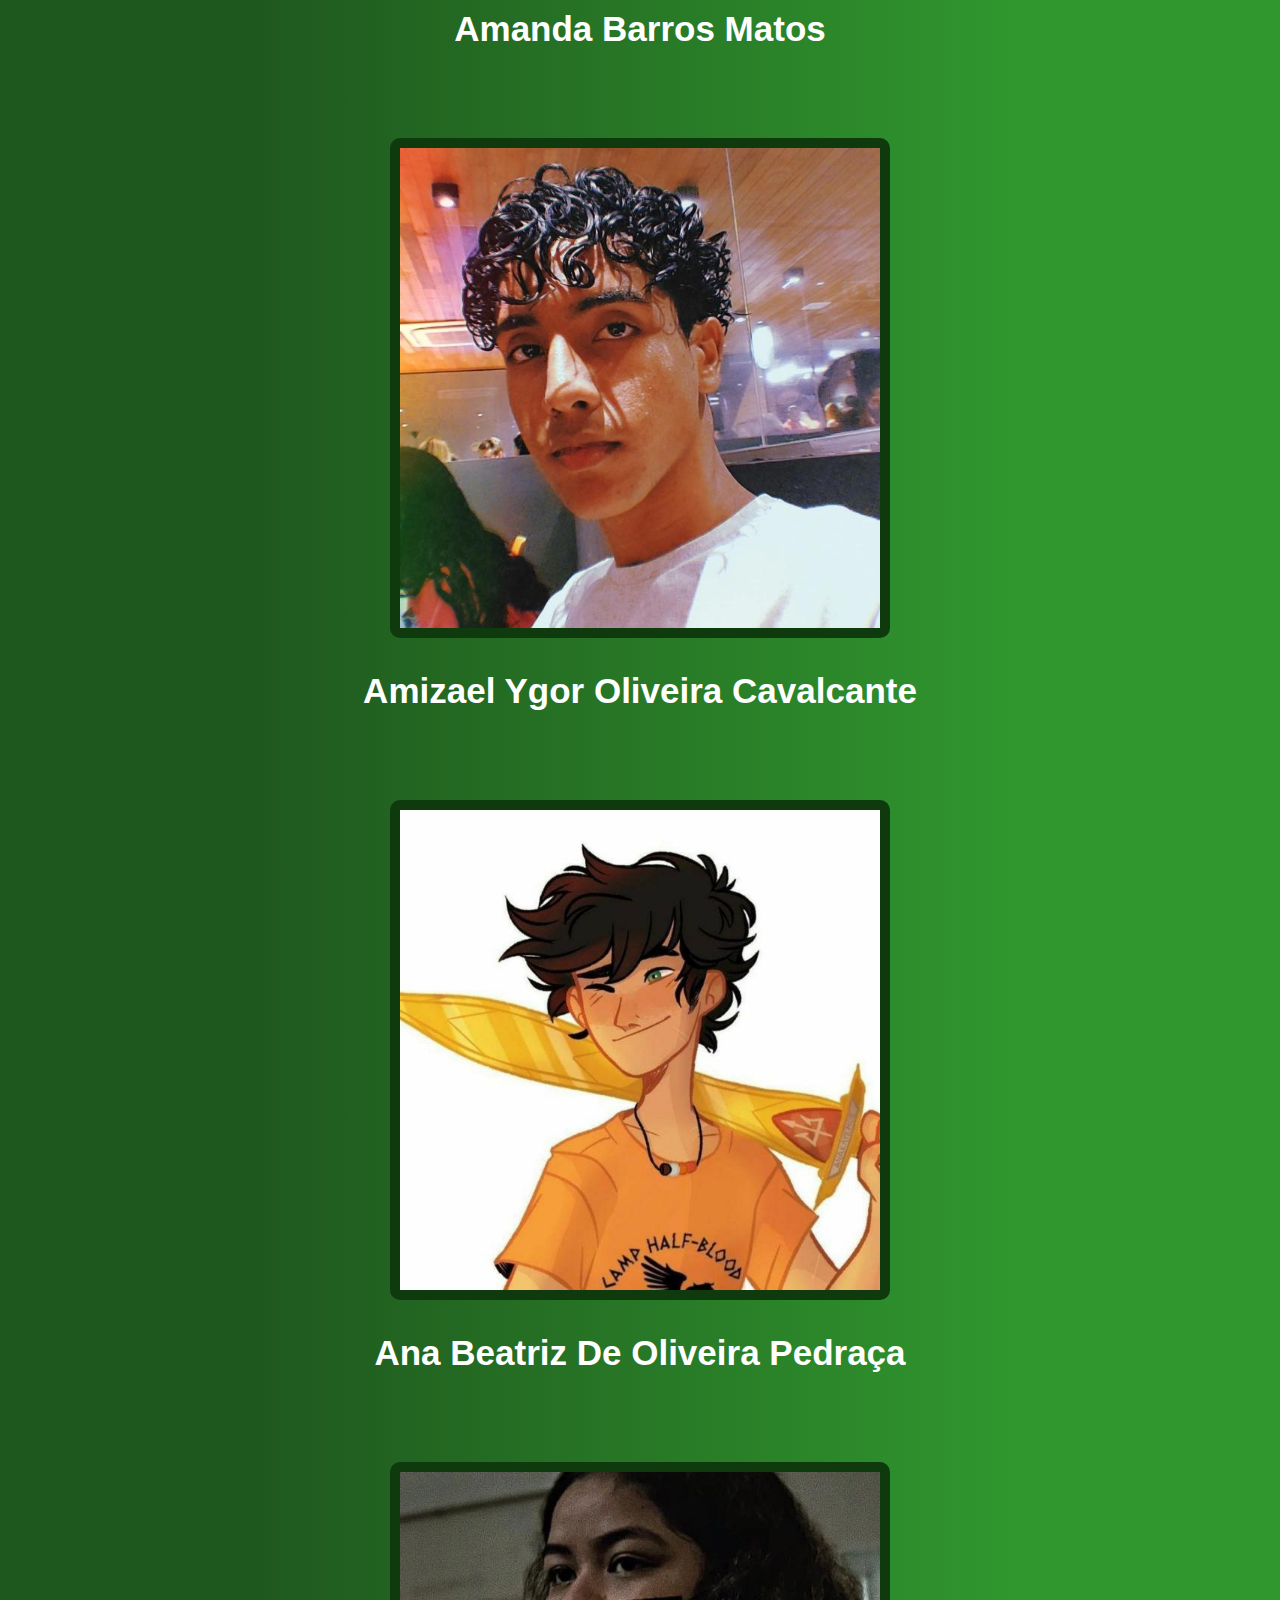
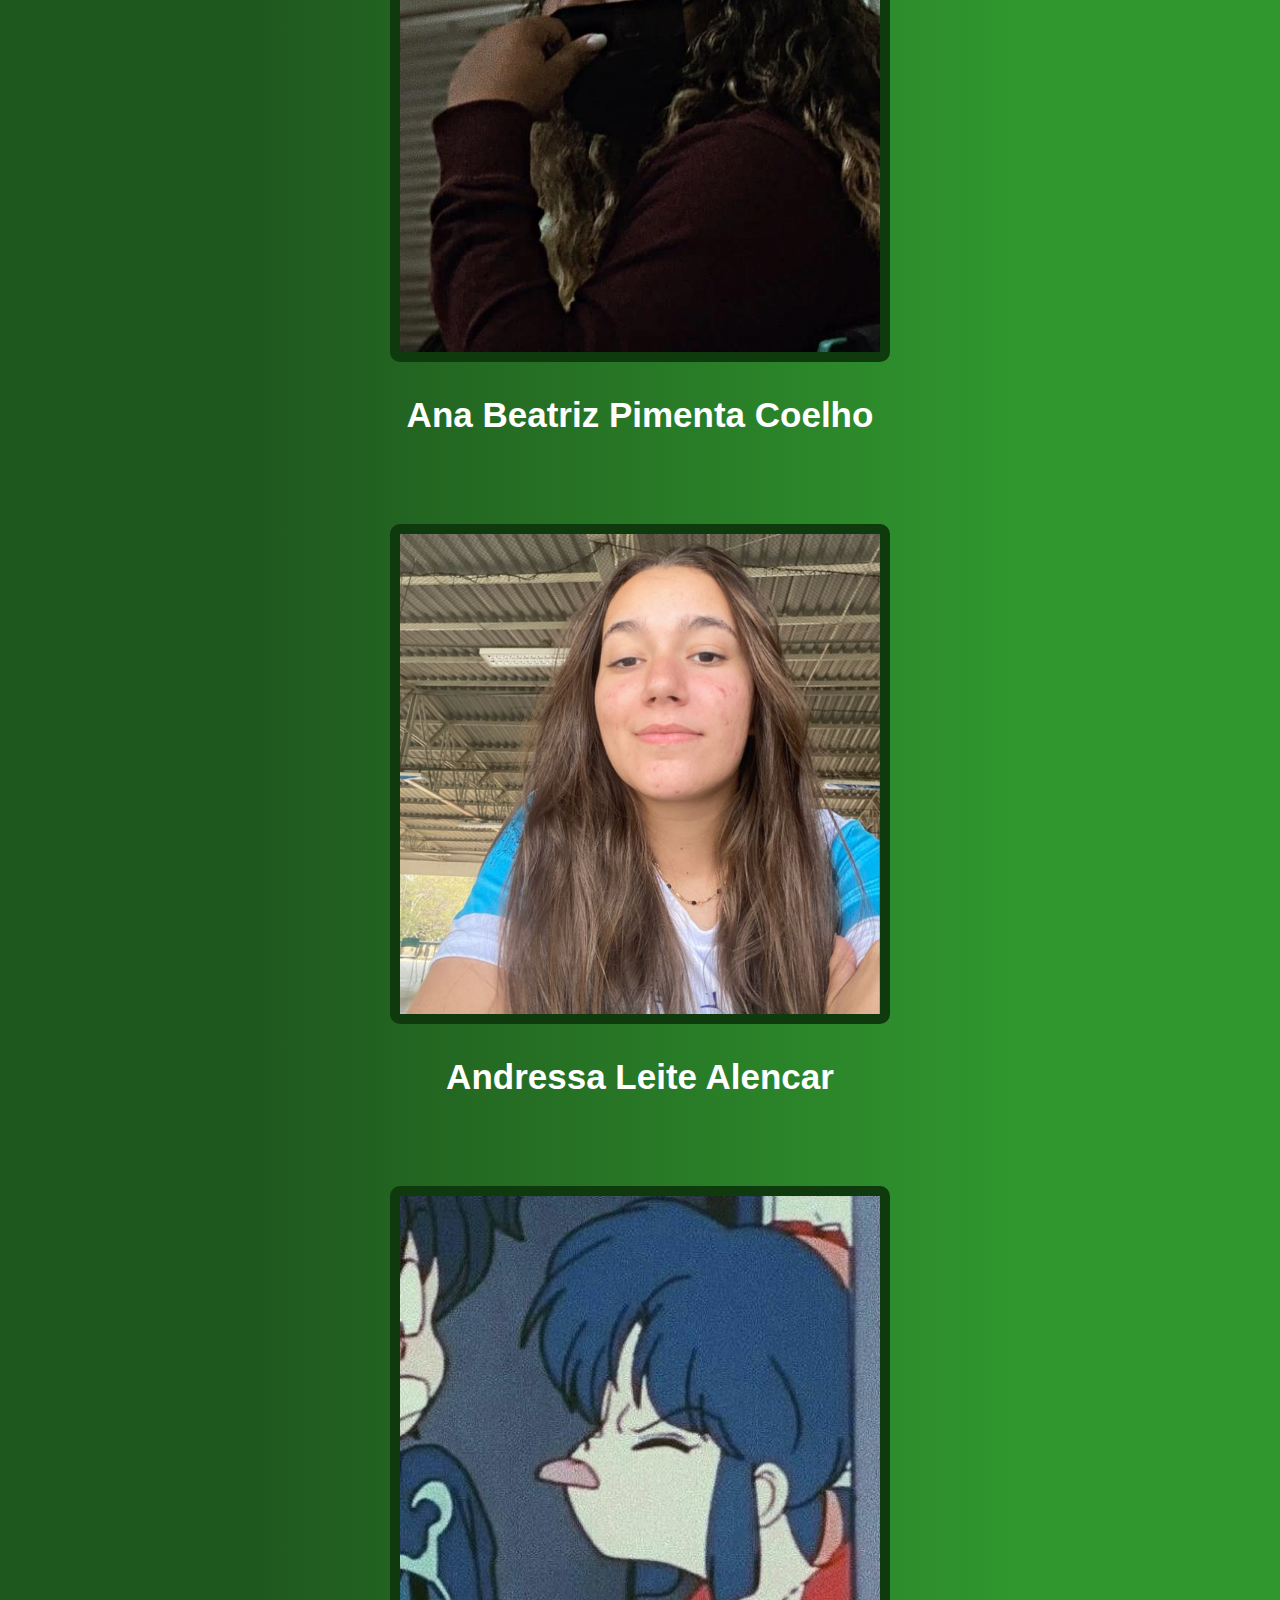
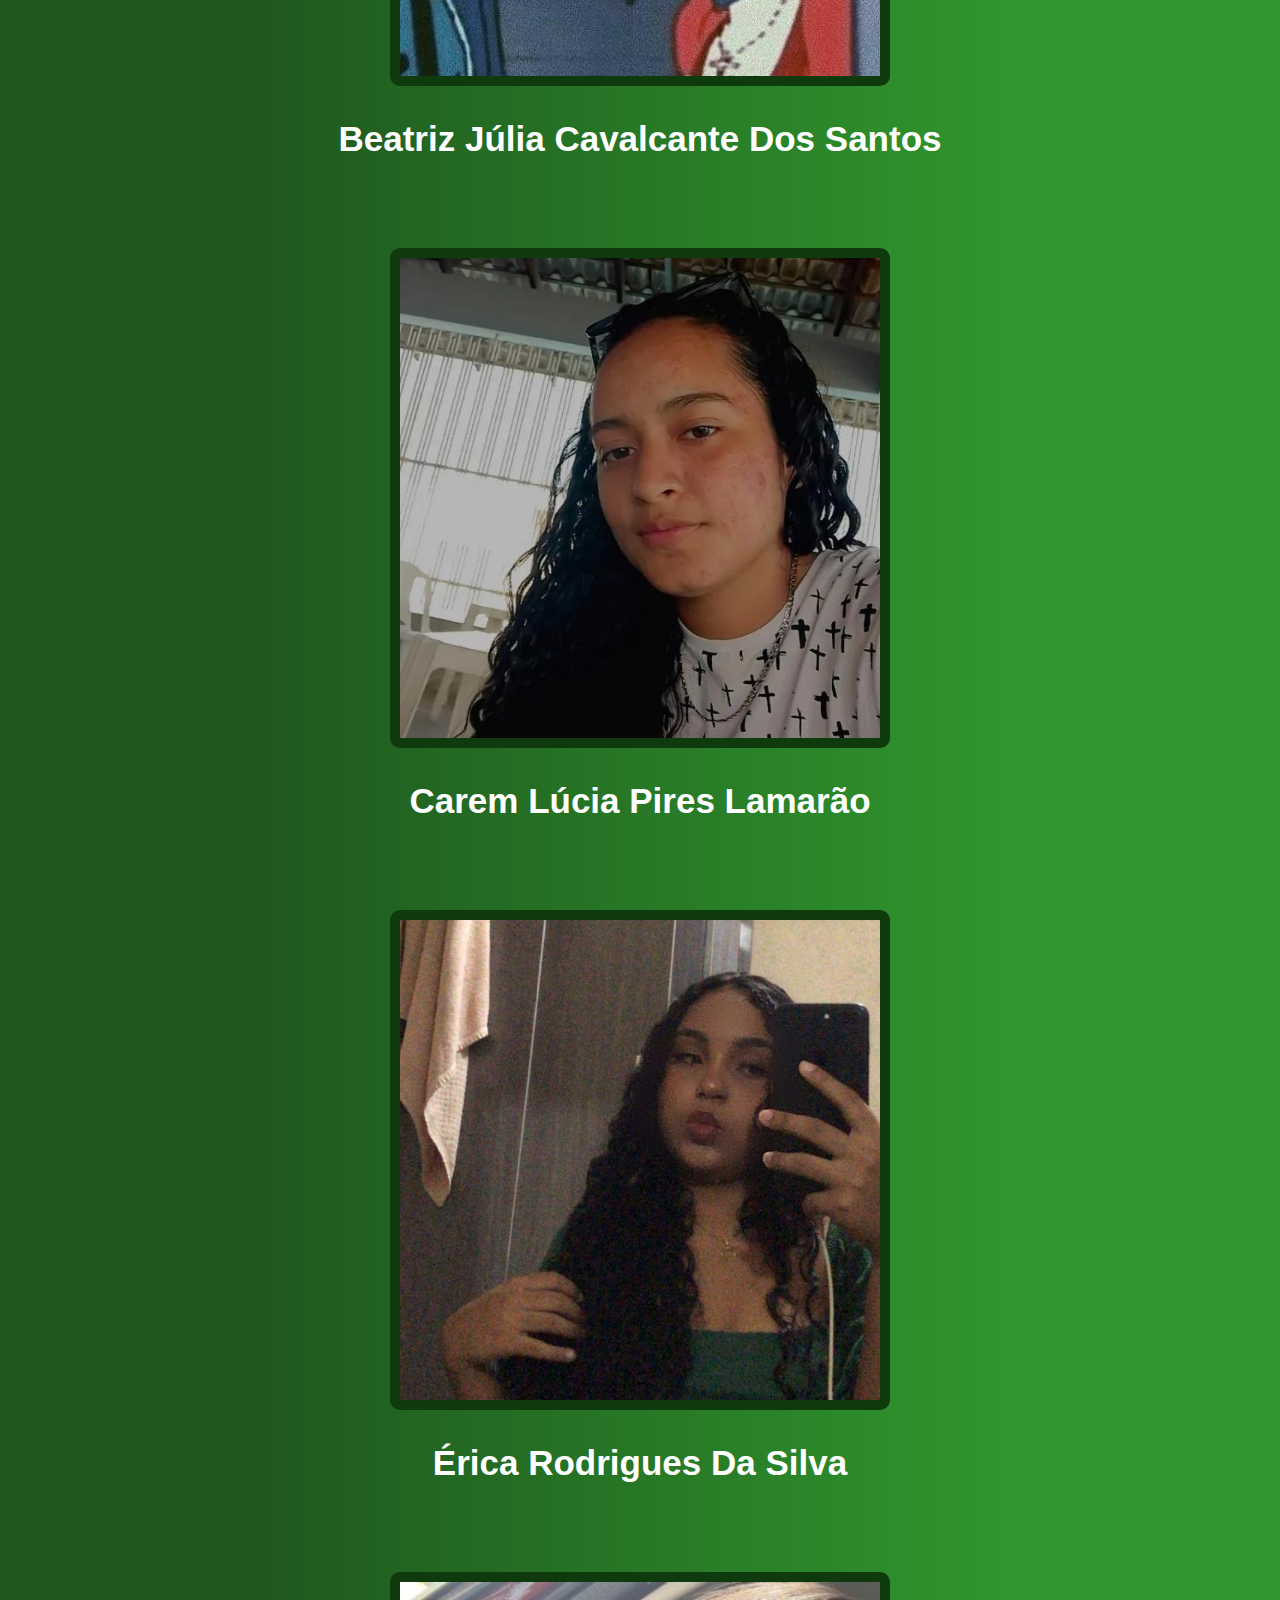
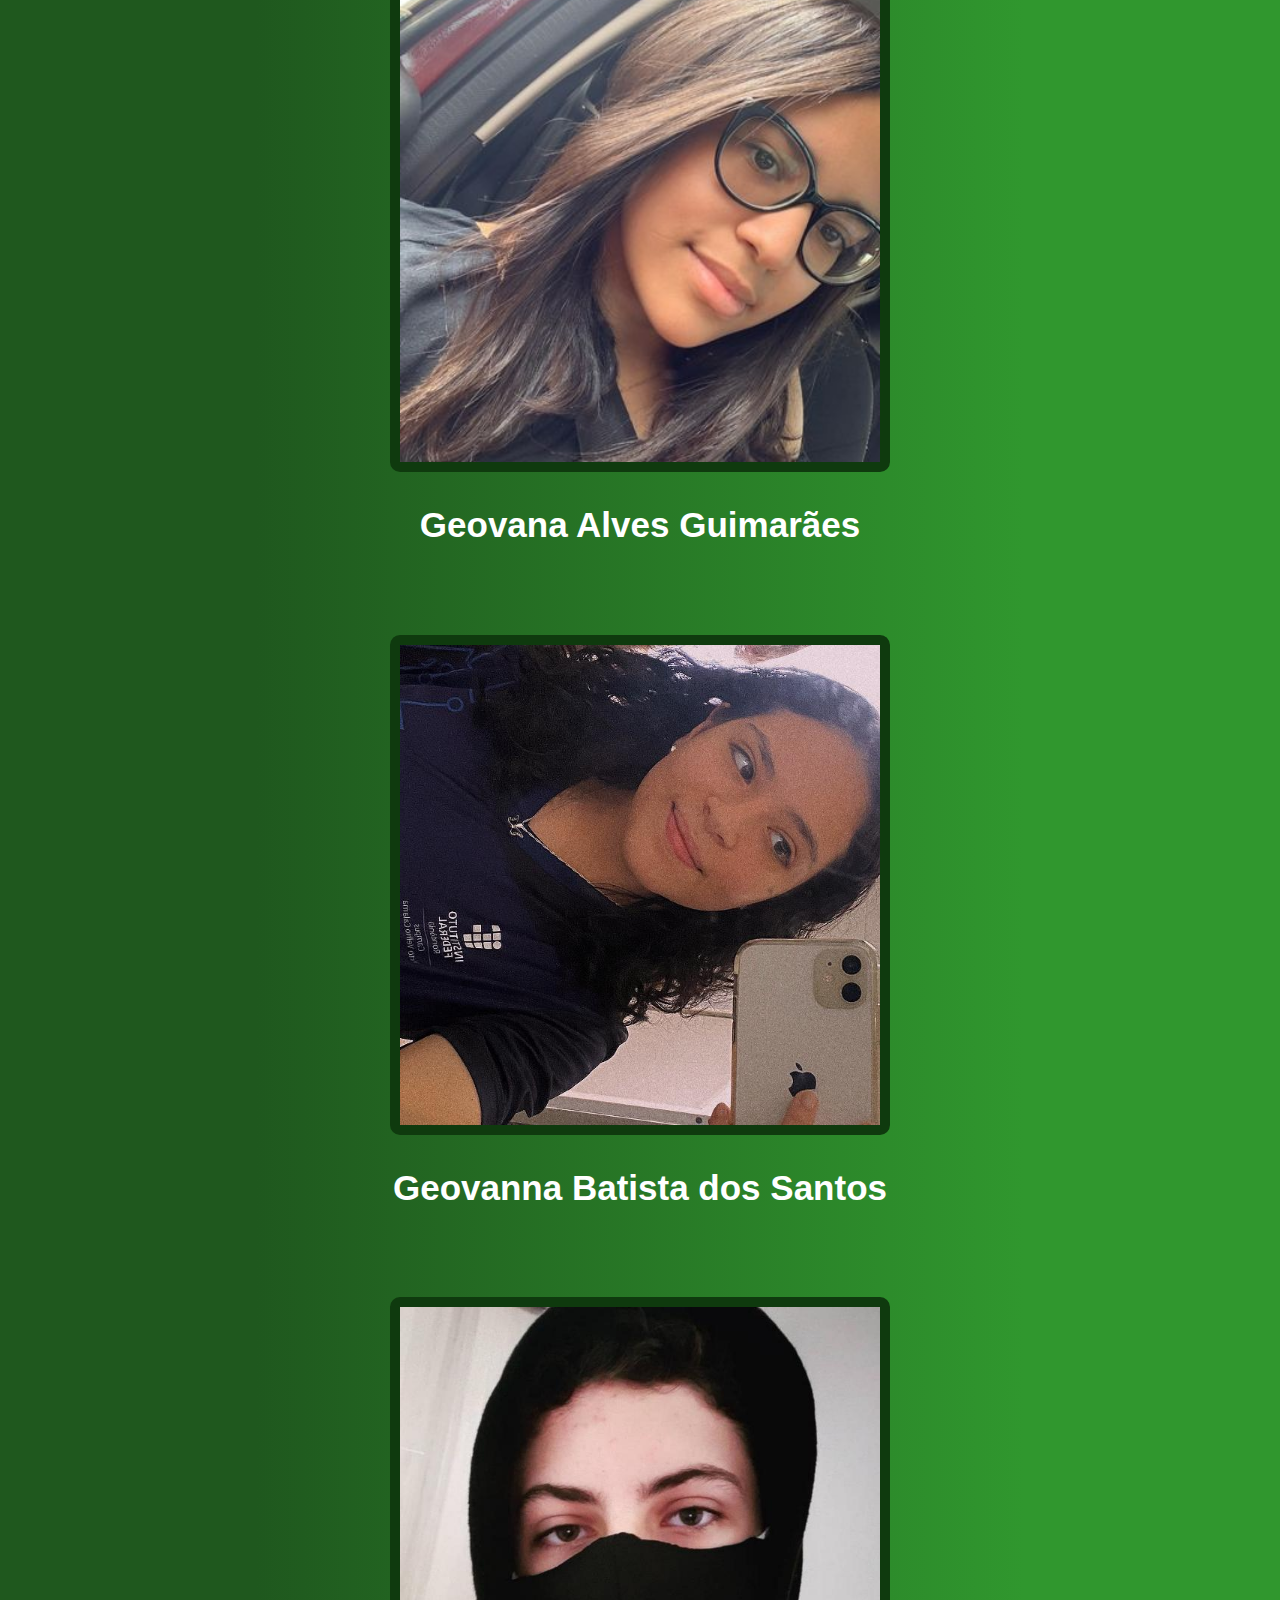
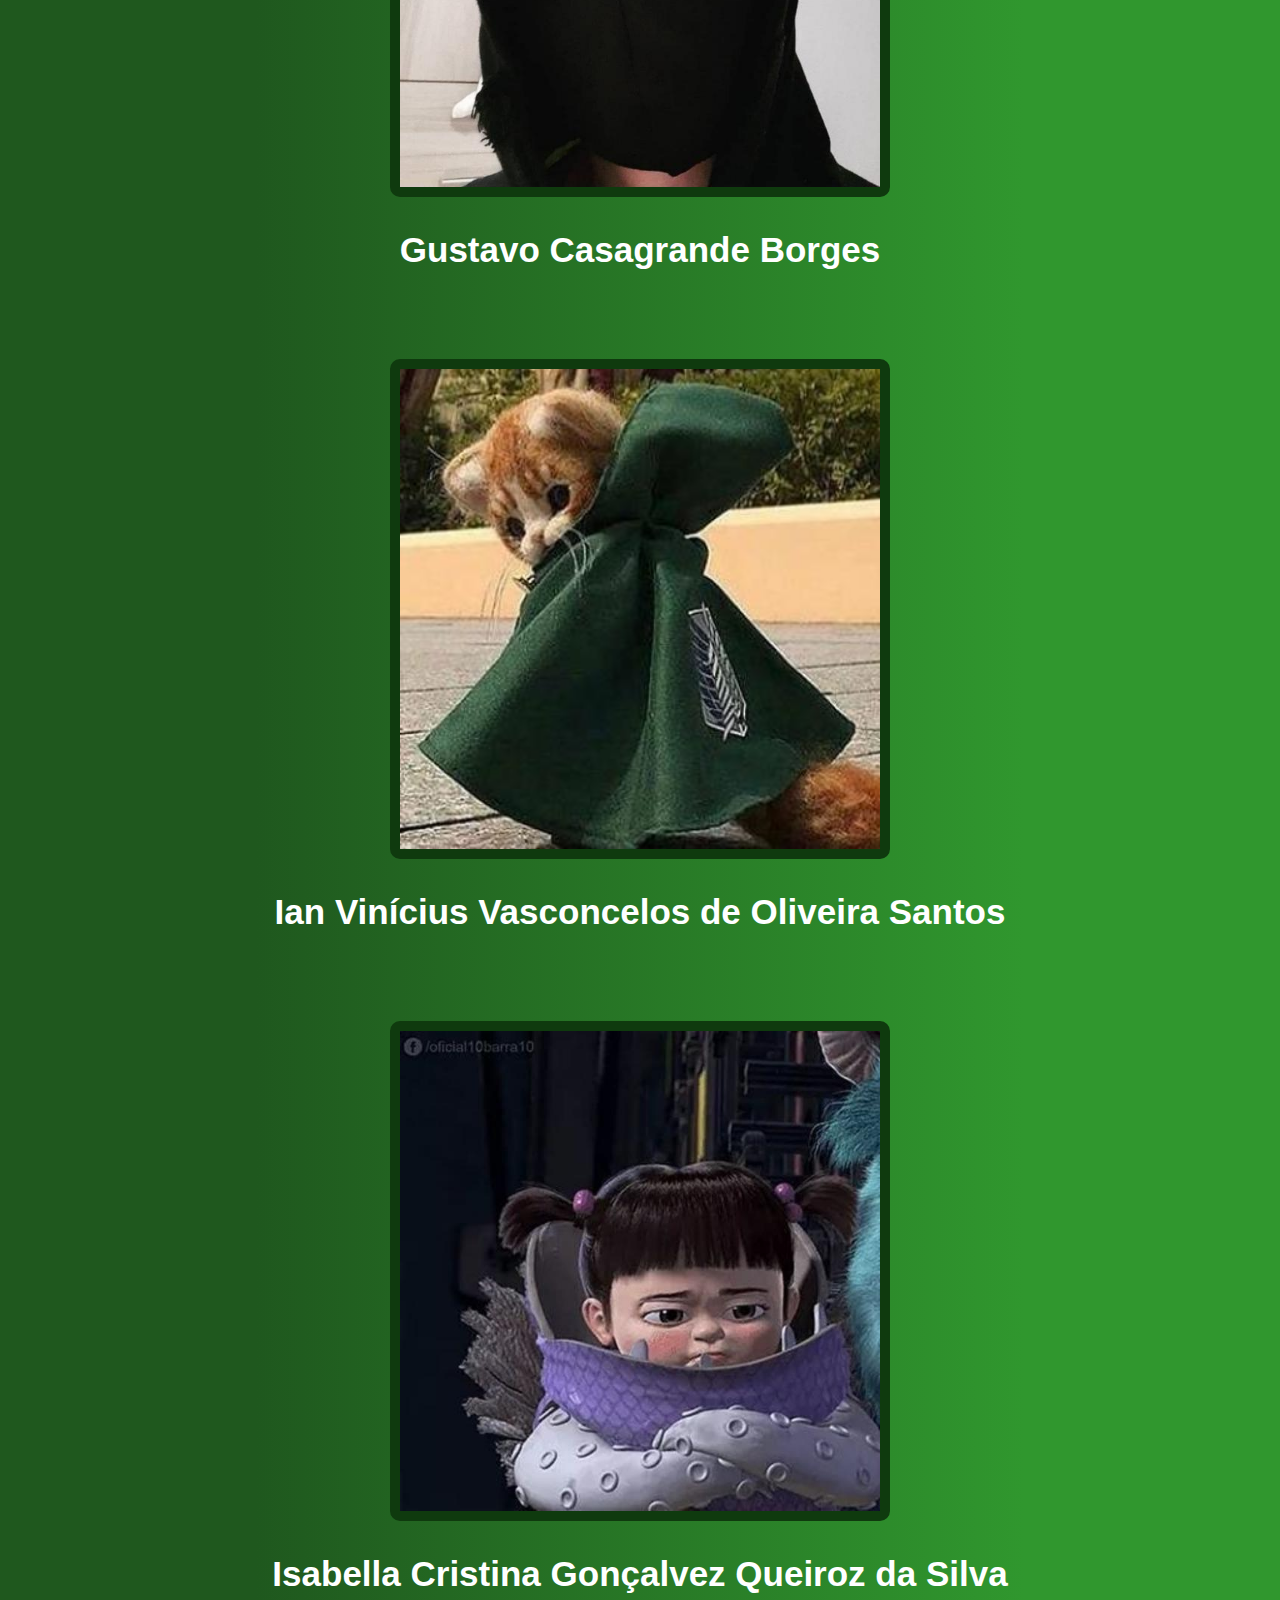
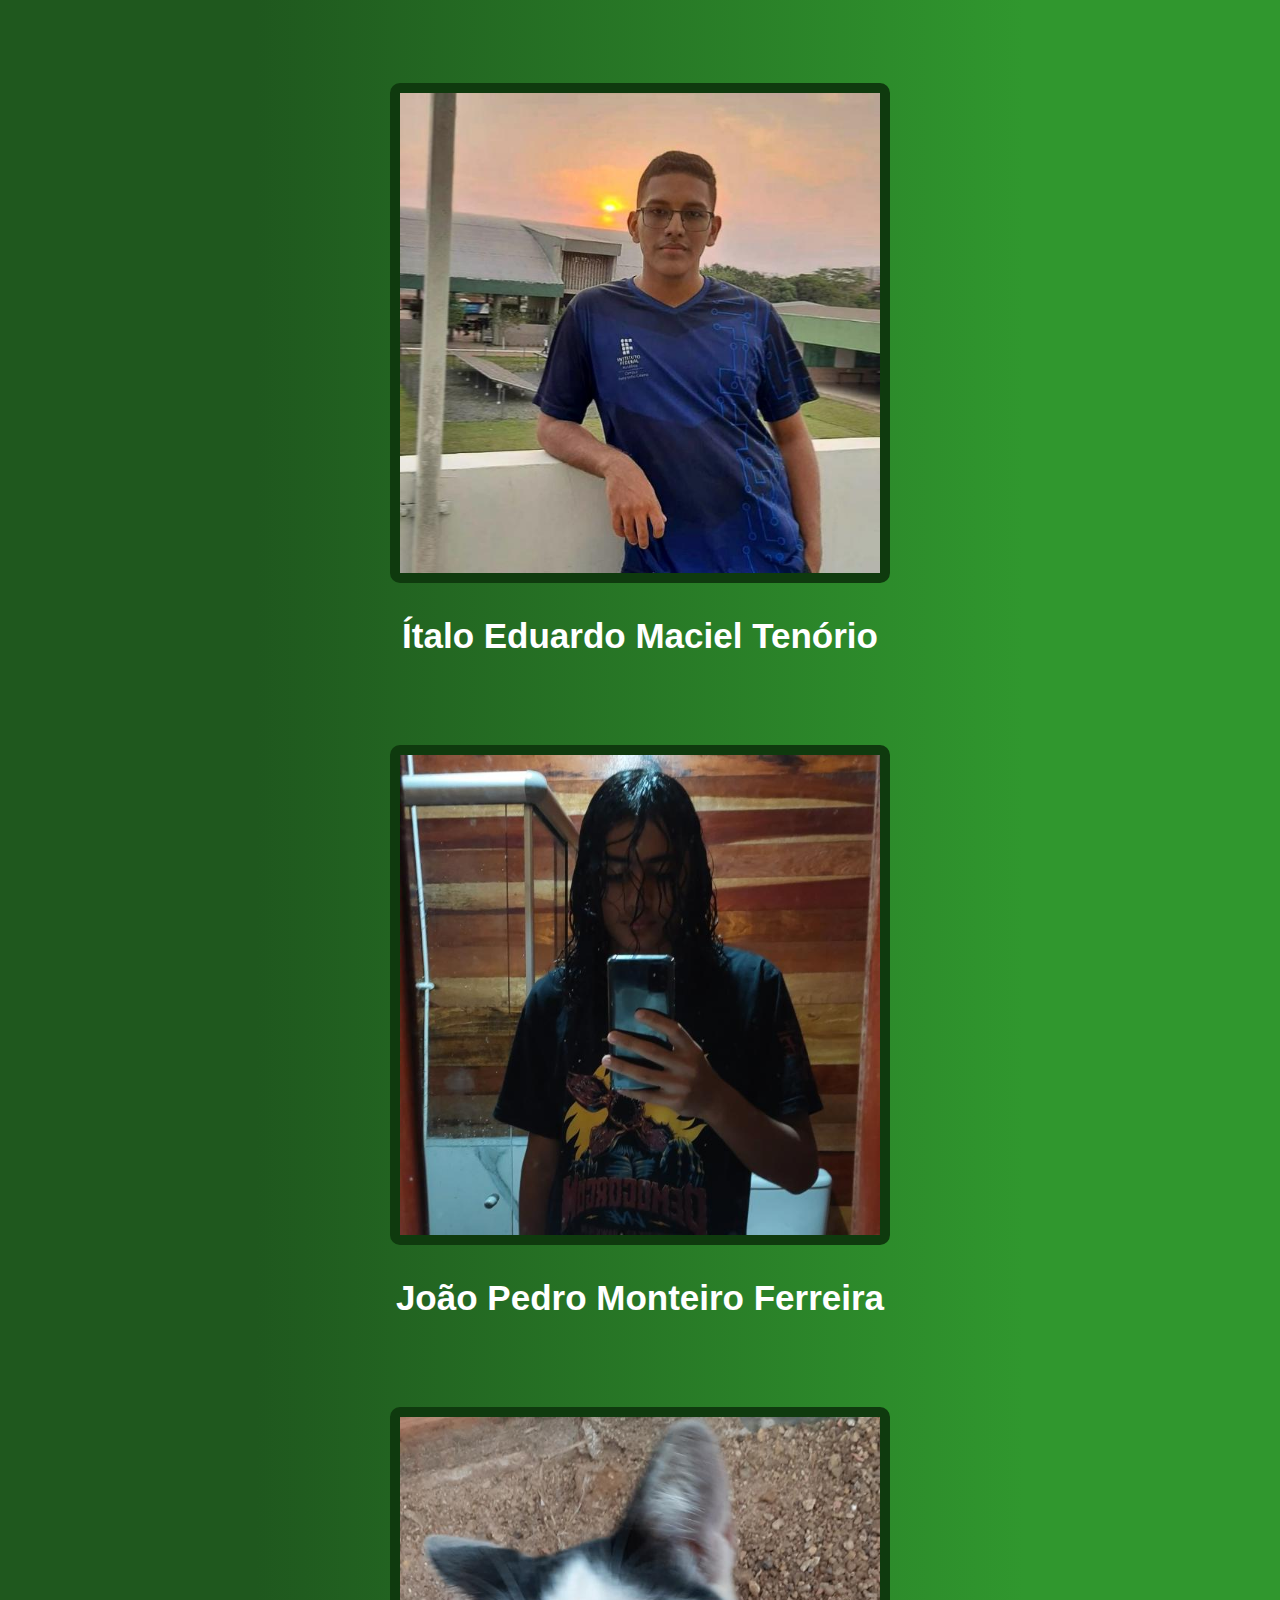
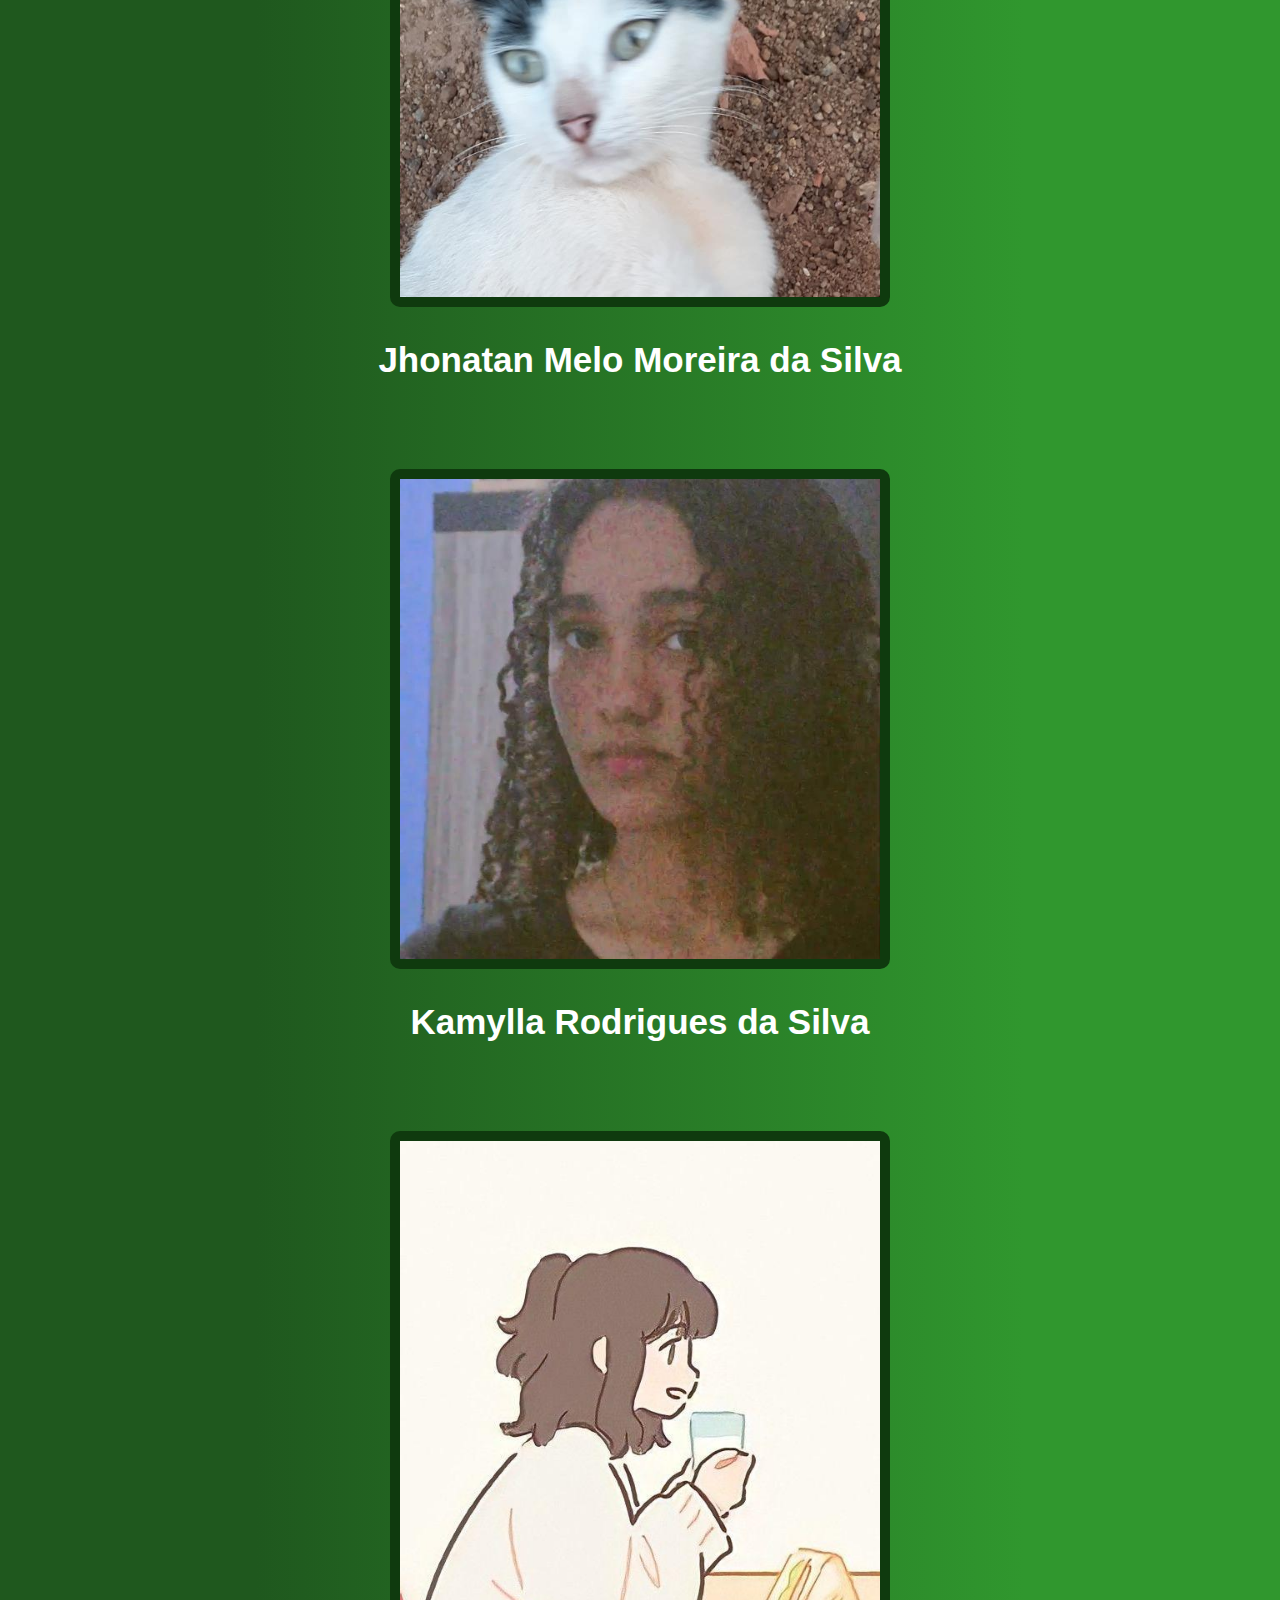
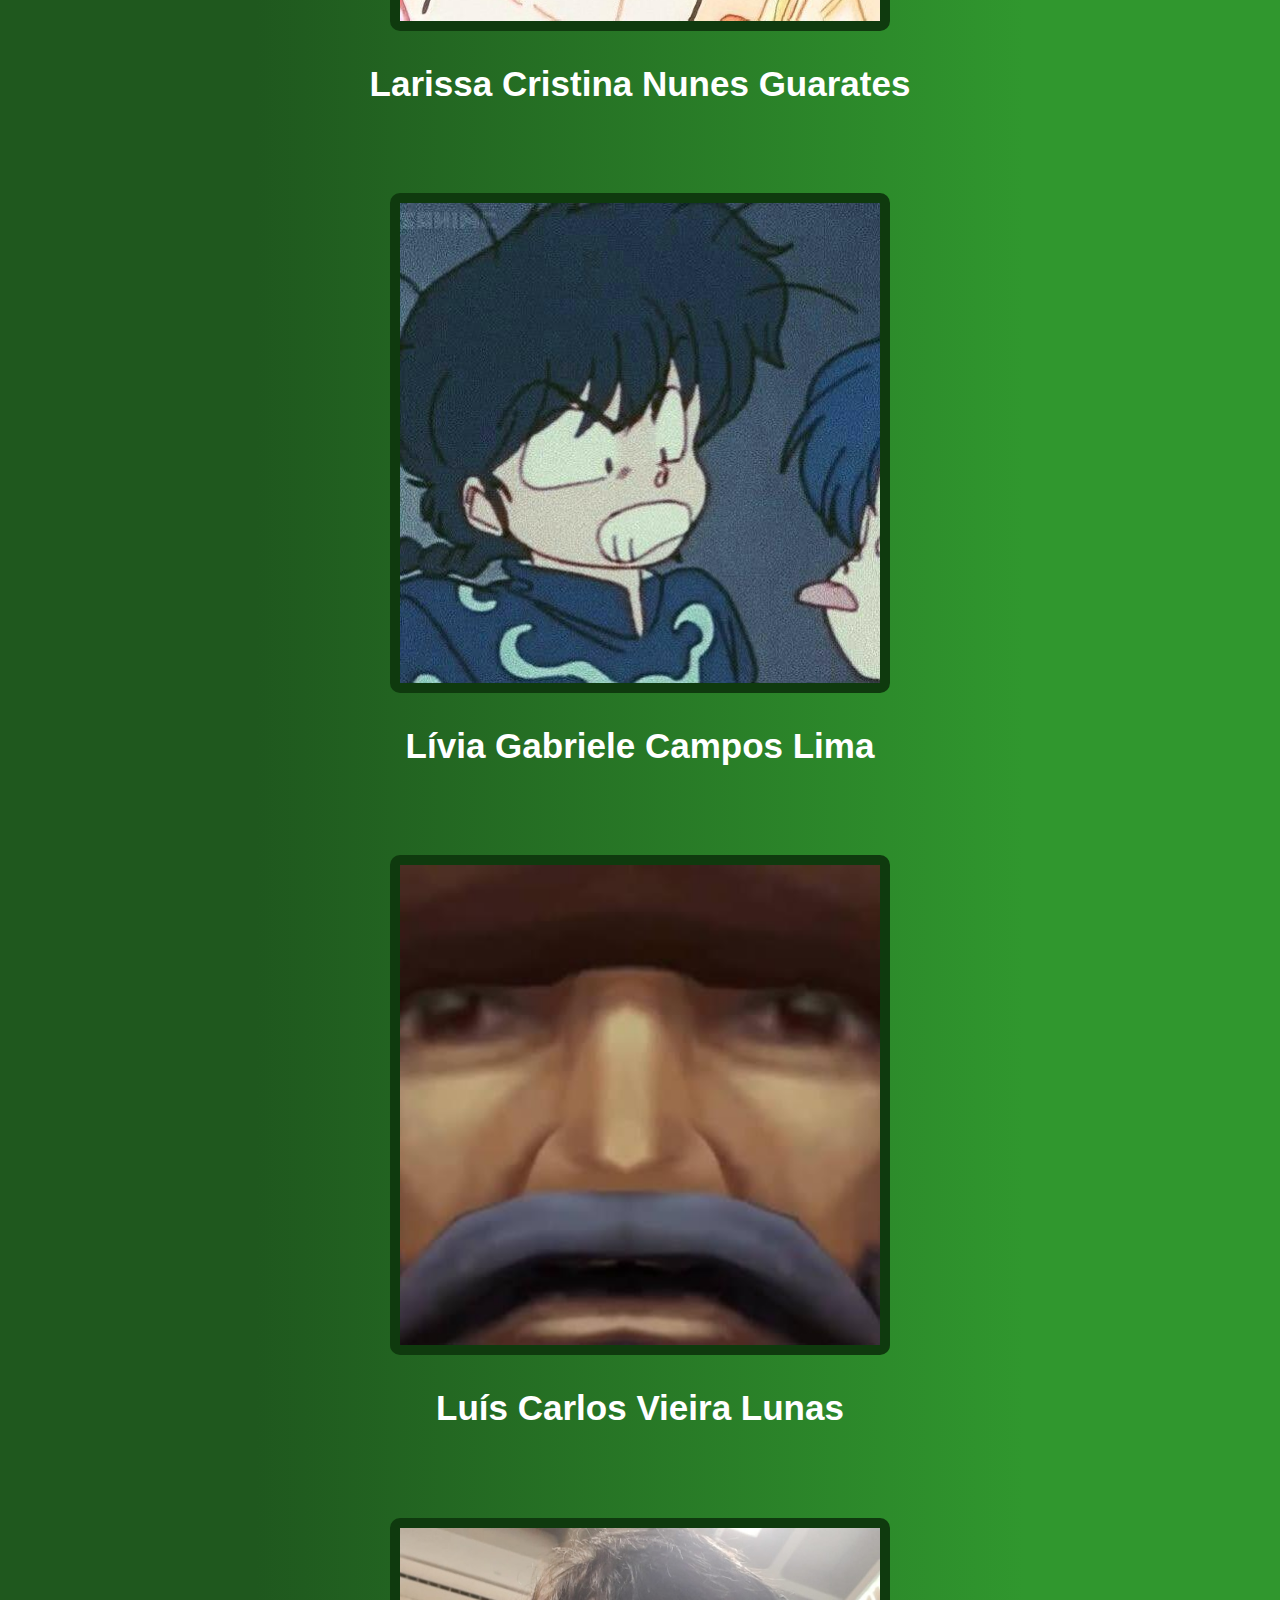
==== commit 842e1e6b: "Adicionado outras fotos" ====
--- a/pages/alunos/indexAlunos.html
+++ b/pages/alunos/indexAlunos.html
@@ -28,145 +28,145 @@
         <!-- ADRIANA -->
         <div class="conteudo-pessoas">
             <a href="https://www.instagram.com/adriana.maciel__/" target="_blank">
-                <img class="conteudo-pessoas-foto" src="https://pps.whatsapp.net/v/t61.24694-24/302581265_124108187056746_438074132429720348_n.jpg?ccb=11-4&oh=01_AVyW19W7RVUiL4VSdI5zCADUBEAph8QJ5CAD-jfyoTj64Q&oe=63357DC2" alt="foto Adriana Maciel">
+                <img class="conteudo-pessoas-foto" src="./fotoPessoas/adriana.jpg" alt="foto Adriana Maciel">
             </a>
             <h2 class="conteudo-pessoas-nome">Adriana Maciel Quintana Hortiz</h2>
         </div>
         <!-- ADRYAN -->
         <div class="conteudo-pessoas">
             <a href="https://www.instagram.com/aquarynx/" target="_blank">
-                <img class="conteudo-pessoas-foto" src="https://pps.whatsapp.net/v/t61.24694-24/289998438_178373941235230_4603224355822567530_n.jpg?ccb=11-4&oh=01_AVxcs7IcFV6an98tbeZlyU8rB-egpuUx9YN-RYEwYeZHCw&oe=6334B846" alt="foto Alexandre Adryan">
+                <img class="conteudo-pessoas-foto" src="./fotoPessoas/adryan.jpg" alt="foto Alexandre Adryan">
             </a>
             <h2 class="conteudo-pessoas-nome">Alexandre Adryan Fernandes Rodrigues</h2>
         </div>
         <!-- ALEXANDRE -->
         <div class="conteudo-pessoas">
-            <img class="conteudo-pessoas-foto" src="https://th.bing.com/th/id/R.d6cc5681b275a8f9afc6de9153e48ff6?rik=8BBCT0WxUlkzOQ&riu=http%3a%2f%2fin03.hostcontrol.com%2fresources%2f0bc96a6dd6bb4a%2f472cec2299.JPEG&ehk=ubuoP3xpEoXeEJIMElkAkcbZRZkczfIXvM4GaV4hJjo%3d&risl=&pid=ImgRaw&r=0" alt="foto Alexandre Borgs">
+            <img class="conteudo-pessoas-foto" src="./fotoPessoas/alexandre.jpg" alt="foto Alexandre Borgs">
             <h2 class="conteudo-pessoas-nome">Alexandre Borgs Fujita</h2>
         </div>
         <!-- AMANDA -->
         <div class="conteudo-pessoas">
             <a href="https://www.instagram.com/amandamatosb/" target="_blank">
-                <img class="conteudo-pessoas-foto" src="https://th.bing.com/th/id/R.d6cc5681b275a8f9afc6de9153e48ff6?rik=8BBCT0WxUlkzOQ&riu=http%3a%2f%2fin03.hostcontrol.com%2fresources%2f0bc96a6dd6bb4a%2f472cec2299.JPEG&ehk=ubuoP3xpEoXeEJIMElkAkcbZRZkczfIXvM4GaV4hJjo%3d&risl=&pid=ImgRaw&r=0" alt="foto Amanda Barros">
+                <img class="conteudo-pessoas-foto" src="./fotoPessoas/amanda.jpg" alt="foto Amanda Barros">
             </a>
             <h2 class="conteudo-pessoas-nome">Amanda Barros Matos</h2>
         </div>
         <!-- AMIZAEL -->
         <div class="conteudo-pessoas">
             <a href="https://www.instagram.com/amizael_ygor/" target="_blank">
-                <img class="conteudo-pessoas-foto" src="https://pps.whatsapp.net/v/t61.24694-24/300058955_1257473195088782_1829130351041637567_n.jpg?ccb=11-4&oh=01_AVzy5KOtLXLOoOtjmJsabHz1M-PP9rQJp5h_8MLUrzI5sQ&oe=63346B8B" alt="foto Amanda Barros">
+                <img class="conteudo-pessoas-foto" src="./fotoPessoas/amizael.jpg" alt="foto Amanda Barros">
             </a>
             <h2 class="conteudo-pessoas-nome">Amizael Ygor Oliveira Cavalcante</h2>
         </div>
         <!-- BEATRIZ OLIVEIRA -->
         <div class="conteudo-pessoas">
             <a href="https://www.instagram.com/beanna15/" target="_blank">
-                <img class="conteudo-pessoas-foto" src="https://pps.whatsapp.net/v/t61.24694-24/299125666_2891740687794467_5998349152931066704_n.jpg?ccb=11-4&oh=01_AVwQOlkNeRNcs7wlJF4vQoeELsz-MWhgCM2UGuImneRqYg&oe=63353483" alt="foto Ana Beatriz De Oliveira">
+                <img class="conteudo-pessoas-foto" src="fotoPessoas/anaOliveira.jpg" alt="foto Ana Beatriz De Oliveira">
             </a>
             <h2 class="conteudo-pessoas-nome">Ana Beatriz De Oliveira Pedraça</h2>
         </div>
         <!-- BEATRIZ PIMENTA -->
         <div class="conteudo-pessoas">
             <a href="https://www.instagram.com/bia_pimenta12/" target="_blank">
-                <img class="conteudo-pessoas-foto" src="https://pps.whatsapp.net/v/t61.24694-24/302692762_3313885362220825_7745616775563718050_n.jpg?ccb=11-4&oh=01_AVy1lwUf1MmPQs1gFVX0q0J6e5KK-Y3l_6VgGqU9U9FOGg&oe=6334DD8B" alt="foto Ana Beatriz Pimenta">
+                <img class="conteudo-pessoas-foto" src="./fotoPessoas/anaPimenta.jpg" alt="foto Ana Beatriz Pimenta">
             </a>
             <h2 class="conteudo-pessoas-nome">Ana Beatriz Pimenta Coelho</h2>
         </div>
         <!-- ANDRESSA -->
         <div class="conteudo-pessoas">
             <a href="https://www.instagram.com/drealencarl/" target="">
-                <img class="conteudo-pessoas-foto" src="https://pps.whatsapp.net/v/t61.24694-24/301450695_3337910213108806_1938763629320080231_n.jpg?ccb=11-4&oh=01_AVx_WLNusq-bHNPay9tdbtZD5zz5TqRxQukDrYb80oOxLw&oe=6334A778" alt="foto Andressa Leite">
+                <img class="conteudo-pessoas-foto" src="./fotoPessoas/andressa.jpg" alt="foto Andressa Leite">
             </a>
             <h2 class="conteudo-pessoas-nome">Andressa Leite Alencar</h2>
         </div>
         <!-- BEATRIZ JÚLIA -->
         <div class="conteudo-pessoas">
             <a href="https://www.instagram.com/beare_02/" target="">
-                <img class="conteudo-pessoas-foto" src="https://pps.whatsapp.net/v/t61.24694-24/305776360_1312718569536651_6444338799354605564_n.jpg?ccb=11-4&oh=01_AVwxwFh8wCGyP7rv_C20KydUhX9SyLE0BgX2vPkDQ8TV_g&oe=633627CB" alt="foto Beatriz Júlia">
+                <img class="conteudo-pessoas-foto" src="./fotoPessoas/beatrizJulia.jpg" alt="foto Beatriz Júlia">
             </a>
             <h2 class="conteudo-pessoas-nome">Beatriz Júlia Cavalcante Dos Santos</h2>
         </div>
         <!-- CAREM -->
         <div class="conteudo-pessoas">
             <a href="https://www.instagram.com/carem_lamarao/" target="_blank">
-                <img class="conteudo-pessoas-foto" src="https://pps.whatsapp.net/v/t61.24694-24/299498948_450102970465367_396620052956571795_n.jpg?ccb=11-4&oh=01_AVxo2WyzjmrbdrIVLFaR3F-IJQonRxCFD0KpYyAGLL6gkA&oe=6334E508" alt="foto Carem Lúcia">
+                <img class="conteudo-pessoas-foto" src="./fotoPessoas/carem.jpg" alt="foto Carem Lúcia">
             </a>
             <h2 class="conteudo-pessoas-nome">Carem Lúcia Pires Lamarão</h2>
         </div>
         <!-- ÉRICA -->
         <div class="conteudo-pessoas">
             <a href="https://www.instagram.com/erica_silvaax/" target="_blank">
-                <img class="conteudo-pessoas-foto" src="https://pps.whatsapp.net/v/t61.24694-24/299520247_570870364814764_4852818714907146821_n.jpg?ccb=11-4&oh=01_AVyN9yjY7ZzLleqF6H1NS37wMy_6_8pzAnGq_IyW0XDnEQ&oe=6334C6CF" alt="foto Érica Rodrigues">
+                <img class="conteudo-pessoas-foto" src="./fotoPessoas/erica.jpg" alt="foto Érica Rodrigues">
             </a>
             <h2 class="conteudo-pessoas-nome">Érica Rodrigues Da Silva</h2>
         </div>
         <!-- GEOVANA -->
         <div class="conteudo-pessoas">
             <a href="https://www.instagram.com/geovanaguim/" target="_blank">
-                <img class="conteudo-pessoas-foto" src="https://th.bing.com/th/id/R.d6cc5681b275a8f9afc6de9153e48ff6?rik=8BBCT0WxUlkzOQ&riu=http%3a%2f%2fin03.hostcontrol.com%2fresources%2f0bc96a6dd6bb4a%2f472cec2299.JPEG&ehk=ubuoP3xpEoXeEJIMElkAkcbZRZkczfIXvM4GaV4hJjo%3d&risl=&pid=ImgRaw&r=0" alt="foto Geovana Alves">
+                <img class="conteudo-pessoas-foto" src="./fotoPessoas/geovana.jpg" alt="foto Geovana Alves">
             </a>
             <h2 class="conteudo-pessoas-nome">Geovana Alves Guimarães</h2>
         </div>
         <!-- GEOVANNA -->
         <div class="conteudo-pessoas">
             <a href="https://www.instagram.com/gehbatis/" target="_blank">
-                <img class="conteudo-pessoas-foto" src="https://pps.whatsapp.net/v/t61.24694-24/300641379_2874581742846719_6304290590138107092_n.jpg?ccb=11-4&oh=01_AVyBZ866LTpEOfFZ_fpF9G3DOs8-1Go1Jzd2XzXmgogBdw&oe=63379D09" alt="foto Geovanna Batista">
+                <img class="conteudo-pessoas-foto" src="./fotoPessoas/geovanna.jpg" alt="foto Geovanna Batista">
             </a>
             <h2 class="conteudo-pessoas-nome">Geovanna Batista dos Santos</h2>
         </div>
         <!-- GUSTAVO -->
         <div class="conteudo-pessoas">
             <a href="https://www.instagram.com/borges_gustavo21/" target="_blank">
-                <img class="conteudo-pessoas-foto" src="https://pps.whatsapp.net/v/t61.24694-24/304867013_419599080304104_6533069778515115153_n.jpg?ccb=11-4&oh=01_AVzK6dI3rgjqbQrJ6luiaWXaG9RJFsCGB4NArpkm2QtXeQ&oe=6337E6A6" alt="foto Gustavo Casagrande">
+                <img class="conteudo-pessoas-foto" src="./fotoPessoas/gustavo.jpg" alt="foto Gustavo Casagrande">
             </a>
             <h2 class="conteudo-pessoas-nome">Gustavo Casagrande Borges</h2>
         </div>
         <!-- IAN  -->
         <div class="conteudo-pessoas">
             <a href="https://www.instagram.com/uianviniciuz/" target="_blank">
-                <img class="conteudo-pessoas-foto" src="https://pps.whatsapp.net/v/t61.24694-24/298825808_629823015229058_6023999459438477452_n.jpg?ccb=11-4&oh=01_AVxa00TtjN34CYwZEfffSB4kLhNnB6eGjT4NbuM2ayVkTA&oe=6338A034" alt="foto Ian Vinícius">
+                <img class="conteudo-pessoas-foto" src="./fotoPessoas/ian.jpg" alt="foto Ian Vinícius">
             </a>
             <h2 class="conteudo-pessoas-nome">Ian Vinícius Vasconcelos de Oliveira Santos</h2>
         </div>
         <!-- ISABELLA -->
         <div class="conteudo-pessoas">
             <a href="https://www.instagram.com/isa_bug__/" target="_blank">
-                <img class="conteudo-pessoas-foto" src="https://pps.whatsapp.net/v/t61.24694-24/239622661_5143977249049737_7836345132016091825_n.jpg?ccb=11-4&oh=01_AVyHiQLSCtA9qF_AzQYW6f_cU6dTiZkOo4qXNXnP0ltf9g&oe=633599EE" alt="foto Isabella Cristina">
+                <img class="conteudo-pessoas-foto" src="./fotoPessoas/isabella.jpg" alt="foto Isabella Cristina">
             </a>
             <h2 class="conteudo-pessoas-nome">Isabella Cristina Gonçalvez Queiroz da Silva</h2>
         </div>
         <!-- ÍTALO -->
         <div class="conteudo-pessoas">
             <a href="https://www.instagram.com/eueduardomaciel/" target="_blank">
-                <img class="conteudo-pessoas-foto" src="https://pps.whatsapp.net/v/t61.24694-24/299498949_2279108402256201_5425494518735143968_n.jpg?ccb=11-4&oh=01_AVw6MHT18lTs0xQK8XDmvq3MoXQqmqHUDGeZV_jUY7bhyw&oe=633731F9" alt="foto Ítalo Eduardo">
+                <img class="conteudo-pessoas-foto" src="./fotoPessoas/italo.jpg" alt="foto Ítalo Eduardo">
             </a>
             <h2 class="conteudo-pessoas-nome">Ítalo Eduardo Maciel Tenório</h2>
         </div>
         <!-- JOÃO  -->
         <div class="conteudo-pessoas">
             <a href="https://www.instagram.com/jp17072005/" target="_blank">
-                <img class="conteudo-pessoas-foto" src="https://pps.whatsapp.net/v/t61.24694-24/301220386_7886338644773832_7381529744685193140_n.jpg?ccb=11-4&oh=01_AVyt8A0nYgNIKf1SA2JWUY81KWZj7QhV8nZSLZqE6N-stA&oe=633883BC" alt="foto João Pedro">
+                <img class="conteudo-pessoas-foto" src="./fotoPessoas/joao.jpg" alt="foto João Pedro">
             </a>
             <h2 class="conteudo-pessoas-nome">João Pedro Monteiro Ferreira</h2>
         </div>
         <!-- JHONATAN  -->
         <div class="conteudo-pessoas">
             <a href="https://www.instagram.com/jh_jonathan236/" target="_blank">
-                <img class="conteudo-pessoas-foto" src="https://pps.whatsapp.net/v/t61.24694-24/254393804_1450374468782640_4809612837315388071_n.jpg?ccb=11-4&oh=01_AVz-KpGZwL-5-iy8KEJ4iQUPifiVdDpUgXNqgHMEIBqEbw&oe=63362B28" alt="foto Jhonatan Melo">
+                <img class="conteudo-pessoas-foto" src="./fotoPessoas/jhonatan.jpg" alt="foto Jhonatan Melo">
             </a>
             <h2 class="conteudo-pessoas-nome">Jhonatan Melo Moreira da Silva</h2>
         </div>
         <!-- KAMYLLA -->
         <div class="conteudo-pessoas">
             <a href="https://www.instagram.com/kamrodrii/" target="_blank">
-                <img class="conteudo-pessoas-foto" src="https://th.bing.com/th/id/R.d6cc5681b275a8f9afc6de9153e48ff6?rik=8BBCT0WxUlkzOQ&riu=http%3a%2f%2fin03.hostcontrol.com%2fresources%2f0bc96a6dd6bb4a%2f472cec2299.JPEG&ehk=ubuoP3xpEoXeEJIMElkAkcbZRZkczfIXvM4GaV4hJjo%3d&risl=&pid=ImgRaw&r=0" alt="foto Kamylla Rodrigues">
+                <img class="conteudo-pessoas-foto" src="./fotoPessoas/kamylla.jpg" alt="foto Kamylla Rodrigues">
             </a>
             <h2 class="conteudo-pessoas-nome">Kamylla Rodrigues da Silva</h2>
         </div>
         <!-- LARISSA -->
         <div class="conteudo-pessoas">
             <a href="https://www.instagram.com/larissa_guarates/" target="_blank">
-                <img class="conteudo-pessoas-foto" src="https://pps.whatsapp.net/v/t61.24694-24/302201875_469215315222633_8220681585800726991_n.jpg?ccb=11-4&oh=01_AVwIXOUivGXMgBWu3YXxI3afVZLQcaYeXfitcUK3D08ZLw&oe=6337F586" alt="foto Larissa Cristina">
+                <img class="conteudo-pessoas-foto" src="./fotoPessoas/larissa.jpg" alt="foto Larissa Cristina">
             </a>
             <h2 class="conteudo-pessoas-nome">Larissa Cristina Nunes Guarates
             </h2>
@@ -174,111 +174,111 @@
         <!-- LÍVIA -->
         <div class="conteudo-pessoas">
             <a href="https://www.instagram.com/jlivij_/" target="_blank">
-                <img class="conteudo-pessoas-foto" src="https://pps.whatsapp.net/v/t61.24694-24/298147231_1120909652155703_7985257268730285501_n.jpg?ccb=11-4&oh=01_AVzekqkWOlkLshSs5FFnisuelfXUhMEw9XhSyXWWTGU_Dw&oe=6337C78C" alt="foto Lívia Gabriele">
+                <img class="conteudo-pessoas-foto" src="./fotoPessoas/livia.jpg" alt="foto Lívia Gabriele">
             </a>
             <h2 class="conteudo-pessoas-nome">Lívia Gabriele Campos Lima</h2>
         </div>
-
-        <!-- LUIS -->
-        <div class="conteudo-pessoas">
-            <img class="conteudo-pessoas-foto" src="https://pps.whatsapp.net/v/t61.24694-24/268172301_663302274722527_1188575972409225109_n.jpg?ccb=11-4&oh=01_AVxNrDzNhvU2V1er4uLP26k-bIgxnwjYdld9cotDkApwcg&oe=63355C3C" alt="foto Luís Carlos">
-            <h2 class="conteudo-pessoas-nome">Luis Carlos Vieira Lunas</h2>
+        <!-- LUÍS -->
+        <div class="conteudo-pessoas">
+            <img class="conteudo-pessoas-foto" src="./fotoPessoas/luis.jpg" alt="foto Luís Carlos">
+            <h2 class="conteudo-pessoas-nome">Luís Carlos Vieira Lunas</h2>
         </div>
         <!-- MARQUEBA -->
         <div class="conteudo-pessoas">
             <a href="https://www.instagram.com/marqueba_news/" target="_blank">
-                <img class="conteudo-pessoas-foto" src="https://pps.whatsapp.net/v/t61.24694-24/300911829_788069475853522_268302631277775045_n.jpg?ccb=11-4&oh=01_AVym-JLB6kf0pk4OCOzlj3aTg7PuNiLbSU4arQ7jhJVppA&oe=6337ED30" alt="foto Marcos Reis">
+                <img class="conteudo-pessoas-foto" src="./fotoPessoas/marqueba.jpg" alt="foto Marcos Reis">
             </a>
             <h2 class="conteudo-pessoas-nome">Marcos Reis Dutra</h2>
         </div>
         <!-- MARY HELEN -->
         <div class="conteudo-pessoas">
-            <a href="https://www.instagram.com/uadauauu/" target="_blank">
-                <img class="conteudo-pessoas-foto" src="https://pps.whatsapp.net/v/t61.24694-24/305823278_837427657620025_4360145574092907105_n.jpg?ccb=11-4&oh=01_AVyK9FSnyWqMx-T7hhABzD1Ls7894sh8sJAkq8RzT3_FAA&oe=6334A85F" alt="foto Mary Helen">
+            <a href="https://www.instagram.com/maryznha7/" target="_blank">
+                <img class="conteudo-pessoas-foto" src="./fotoPessoas/mary.jpg" alt="foto Mary Helen">
             </a>
             <h2 class="conteudo-pessoas-nome">Mary Helen Soares Pimentel</h2>
         </div>
         <!-- NICOLLE -->
         <div class="conteudo-pessoas">
             <a href="https://www.instagram.com/nicolle_dias13/" target="_blank">
-                <img class="conteudo-pessoas-foto" src="https://pps.whatsapp.net/v/t61.24694-24/295002939_5223740241034831_5402277642399459632_n.jpg?ccb=11-4&oh=01_AVzzSBx48K4UEmd3LO2M8l6i7fjA7-G1WGh9InpENJKozg&oe=63364502" alt="foto Nicolle Cristini">
+                <img class="conteudo-pessoas-foto" src="./fotoPessoas/nicolle.jpg" alt="foto Nicolle Cristini">
             </a>
             <h2 class="conteudo-pessoas-nome">Nicolle Cristini Dias do Nascimento</h2>
         </div>
         <!-- NIKOLLE -->
         <div class="conteudo-pessoas">
-            <a href="https://www.instagram.com/castronikie/" target="_blank"> <img class="conteudo-pessoas-foto" src="https://th.bing.com/th/id/R.d6cc5681b275a8f9afc6de9153e48ff6?rik=8BBCT0WxUlkzOQ&riu=http%3a%2f%2fin03.hostcontrol.com%2fresources%2f0bc96a6dd6bb4a%2f472cec2299.JPEG&ehk=ubuoP3xpEoXeEJIMElkAkcbZRZkczfIXvM4GaV4hJjo%3d&risl=&pid=ImgRaw&r=0" alt="foto Nikolle Castro">
+            <a href="https://www.instagram.com/castronikie/" target="_blank">
+                <img class="conteudo-pessoas-foto" src="./fotoPessoas/nikolle.jpg" alt="foto Nikolle Castro">
             </a>
             <h2 class="conteudo-pessoas-nome">Nikolle Castro Magalhães</h2>
         </div>
         <!-- PEDRO -->
         <div class="conteudo-pessoas">
-            <img class="conteudo-pessoas-foto" src="https://pps.whatsapp.net/v/t61.24694-24/157909727_146531307422508_7443389848114561327_n.jpg?ccb=11-4&oh=01_AVznsNOQ0gVewiiTyrOl-rc5jPuxfw5rHhgOKuJSmBtKQg&oe=63371E72" alt="foto Pedro Henrique">
+            <img class="conteudo-pessoas-foto" src="./fotoPessoas/pedro.jpg" alt="foto Pedro Henrique">
             <h2 class="conteudo-pessoas-nome">Pedro Henrique da Silva Silvestre</h2>
         </div>
         <!-- SAMUEL -->
         <div class="conteudo-pessoas">
             <a href="https://www.instagram.com/muelxt/" target="_blank">
-                <img class="conteudo-pessoas-foto" src="https://pps.whatsapp.net/v/t61.24694-24/267808257_3208434719370276_9012670234750630160_n.jpg?ccb=11-4&oh=01_AVy9I9GviJ12zXv5b1hsGF3M_URrXA3Vc82pQujBFhTTRQ&oe=6337B7E2" alt="foto Samuel Alves">
+                <img class="conteudo-pessoas-foto" src="./fotoPessoas/samuel.jpg" alt="foto Samuel Alves">
             </a>
             <h2 class="conteudo-pessoas-nome">Samuel Alves Freitas</h2>
         </div>
         <!-- SÁVIO -->
         <div class="conteudo-pessoas">
             <a href="https://www.instagram.com/saviosantos65/" target="_blank">
-                <img class="conteudo-pessoas-foto" src="https://pps.whatsapp.net/v/t61.24694-24/294714666_141885105186310_5925745585726105248_n.jpg?ccb=11-4&oh=01_AVx-9P-m_YGJK8Pfcwi6q_YuCXXKb1XzowHpau88afIoIA&oe=633559E9" alt="foto Sávio Luiz">
+                <img class="conteudo-pessoas-foto" src="./fotoPessoas/savio.jpg" alt="foto Sávio Luiz">
             </a>
             <h2 class="conteudo-pessoas-nome">Sávio Luiz Santos da Silva</h2>
         </div>
         <!-- THALITA -->
         <div class="conteudo-pessoas">
             <a href="https://www.instagram.com/balydinha/" target="_blank">
-                <img class="conteudo-pessoas-foto" src="https://pps.whatsapp.net/v/t61.24694-24/302165968_564797685397658_1698623869558572915_n.jpg?ccb=11-4&oh=01_AVwtWGUS_oNbjVlx99_NoOXwmF489ftRr2eNcGCEGEaZIQ&oe=63374214" alt="foto Thalita Gonçalves">
+                <img class="conteudo-pessoas-foto" src="./fotoPessoas/thalita.jpg" alt="foto Thalita Gonçalves">
             </a>
             <h2 class="conteudo-pessoas-nome">Thalita Gonçalves da Costa</h2>
         </div>
         <!-- THIAGO -->
         <div class="conteudo-pessoas">
             <a href="https://www.instagram.com/thiago__thom3/" target="_blank">
-                <img class="conteudo-pessoas-foto" src="https://pps.whatsapp.net/v/t61.24694-24/149351289_1213142409448503_9171853008826022332_n.jpg?ccb=11-4&oh=01_AVzD2QhfNxOf73zYPhizJ256aF55X-jq9JzzdaRHsO4DEg&oe=63355725" alt="foto Thiago Tomé">
+                <img class="conteudo-pessoas-foto" src="./fotoPessoas/thiago.jpg" alt="foto Thiago Tomé">
             </a>
             <h2 class="conteudo-pessoas-nome">Thiago Tomé De Souza</h2>
         </div>
         <!-- VALÉRIA -->
         <div class="conteudo-pessoas">
             <a href="https://www.instagram.com/valeriaax_c/" target="_blank">
-                <img class="conteudo-pessoas-foto" src="https://pps.whatsapp.net/v/t61.24694-24/306094237_1056394005021247_6539459026401300841_n.jpg?ccb=11-4&oh=01_AVyAYJ0GtF8gVLAxvpi5W1JGJlZec0meNRPO3S_IcMukxg&oe=63387B1B" alt="foto Valéria Viana">
+                <img class="conteudo-pessoas-foto" src="./fotoPessoas/valeria.jpg" alt="foto Valéria Viana">
             </a>
             <h2 class="conteudo-pessoas-nome">Valéria Viana De Carvalho</h2>
         </div>
         <!-- VITÓRIA -->
         <div class="conteudo-pessoas">
             <a href="https://www.instagram.com/eu__vnz/" target="_blank">
-                <img class="conteudo-pessoas-foto" src="https://pps.whatsapp.net/v/t61.24694-24/299985934_838583977132551_5823794082595050853_n.jpg?ccb=11-4&oh=01_AVzfy_VNsHMyPP1EeZ258SsI7dlPwxPMlt6Mc2kBbg9Fcw&oe=6336B36F" alt="foto Vitória Nascimento">
+                <img class="conteudo-pessoas-foto" src="./fotoPessoas/vitoria.jpg" alt="foto Vitória Nascimento">
             </a>
             <h2 class="conteudo-pessoas-nome">Vitória Nascimento Neves</h2>
         </div>
         <!-- WATA -->
         <div class="conteudo-pessoas">
             <a href="https://www.instagram.com/wattanegreiros/" target="_blank">
-                <img class="conteudo-pessoas-foto" src="https://th.bing.com/th/id/R.d6cc5681b275a8f9afc6de9153e48ff6?rik=8BBCT0WxUlkzOQ&riu=http%3a%2f%2fin03.hostcontrol.com%2fresources%2f0bc96a6dd6bb4a%2f472cec2299.JPEG&ehk=ubuoP3xpEoXeEJIMElkAkcbZRZkczfIXvM4GaV4hJjo%3d&risl=&pid=ImgRaw&r=0" alt="foto Wata Negreiros">
+                <img class="conteudo-pessoas-foto" src="./fotoPessoas/wata.jpg" alt="foto Wata Negreiros">
             </a>
             <h2 class="conteudo-pessoas-nome">Wata Negreiros Monteiro</h2>
         </div>
         <!-- WILL -->
         <div class="conteudo-pessoas">
             <a href="https://www.instagram.com/wllmxz/" target="_blank">
-                <img class="conteudo-pessoas-foto" src="https://pps.whatsapp.net/v/t61.24694-24/306658604_162238259795905_7891614191590228163_n.jpg?ccb=11-4&oh=01_AVyCRMKowTwUnBw5R8FS0U2-bAajxvWV0epdbGAP655-9w&oe=6338AFAE" alt="foto William de Mendonça">
+                <img class="conteudo-pessoas-foto" src="./fotoPessoas/willian.jpg" alt="foto William de Mendonça">
             </a>
             <h2 class="conteudo-pessoas-nome">William de Mendonça Ribeiro</h2>
         </div>
         <!-- YURI -->
         <div class="conteudo-pessoas">
-            <img class="conteudo-pessoas-foto" src="https://th.bing.com/th/id/R.d6cc5681b275a8f9afc6de9153e48ff6?rik=8BBCT0WxUlkzOQ&riu=http%3a%2f%2fin03.hostcontrol.com%2fresources%2f0bc96a6dd6bb4a%2f472cec2299.JPEG&ehk=ubuoP3xpEoXeEJIMElkAkcbZRZkczfIXvM4GaV4hJjo%3d&risl=&pid=ImgRaw&r=0" alt="foto Yuri Gabriel">
+            <img class="conteudo-pessoas-foto" src="./fotoPessoas/yuri.jpg" alt="foto Yuri Gabriel">
             <h2 class="conteudo-pessoas-nome">Yuri Gabriel Santos da Silva</h2>
         </div>
 
-    </section>
+    </section>a
 
 </main>
 
